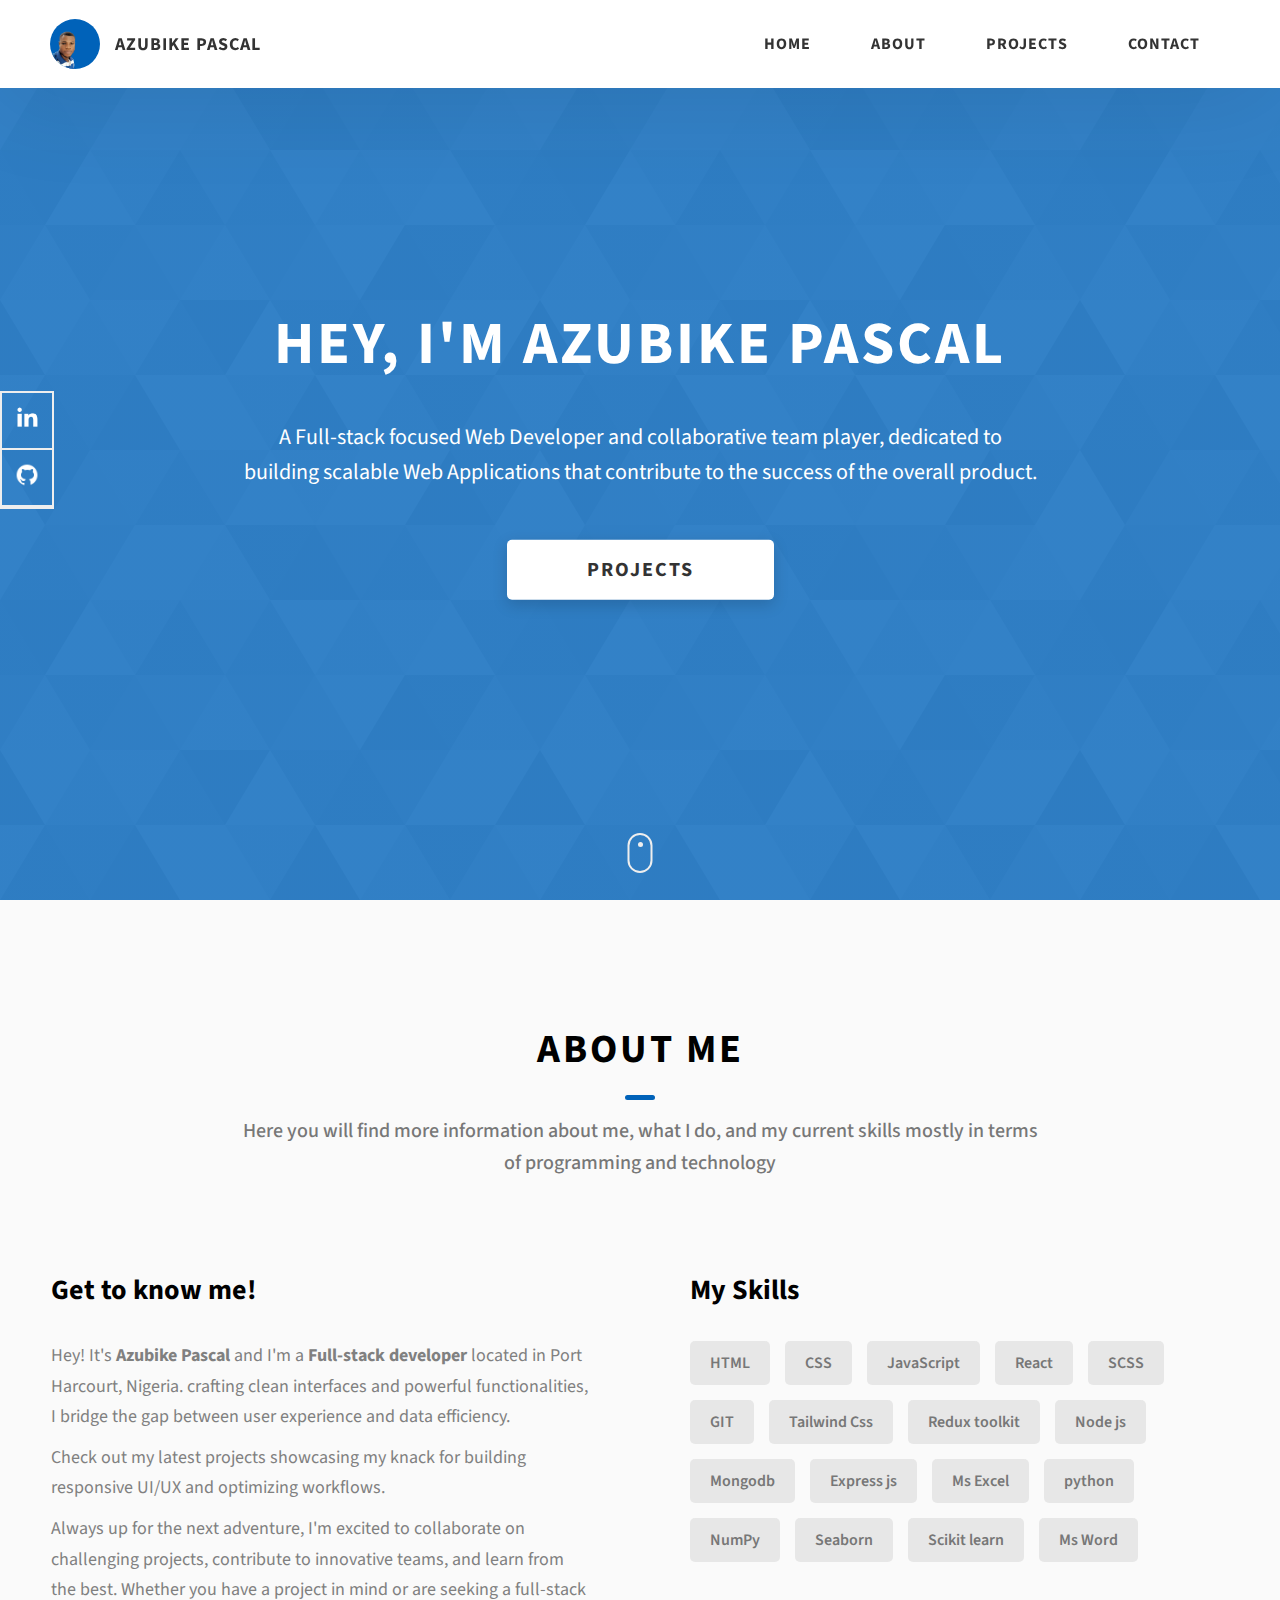
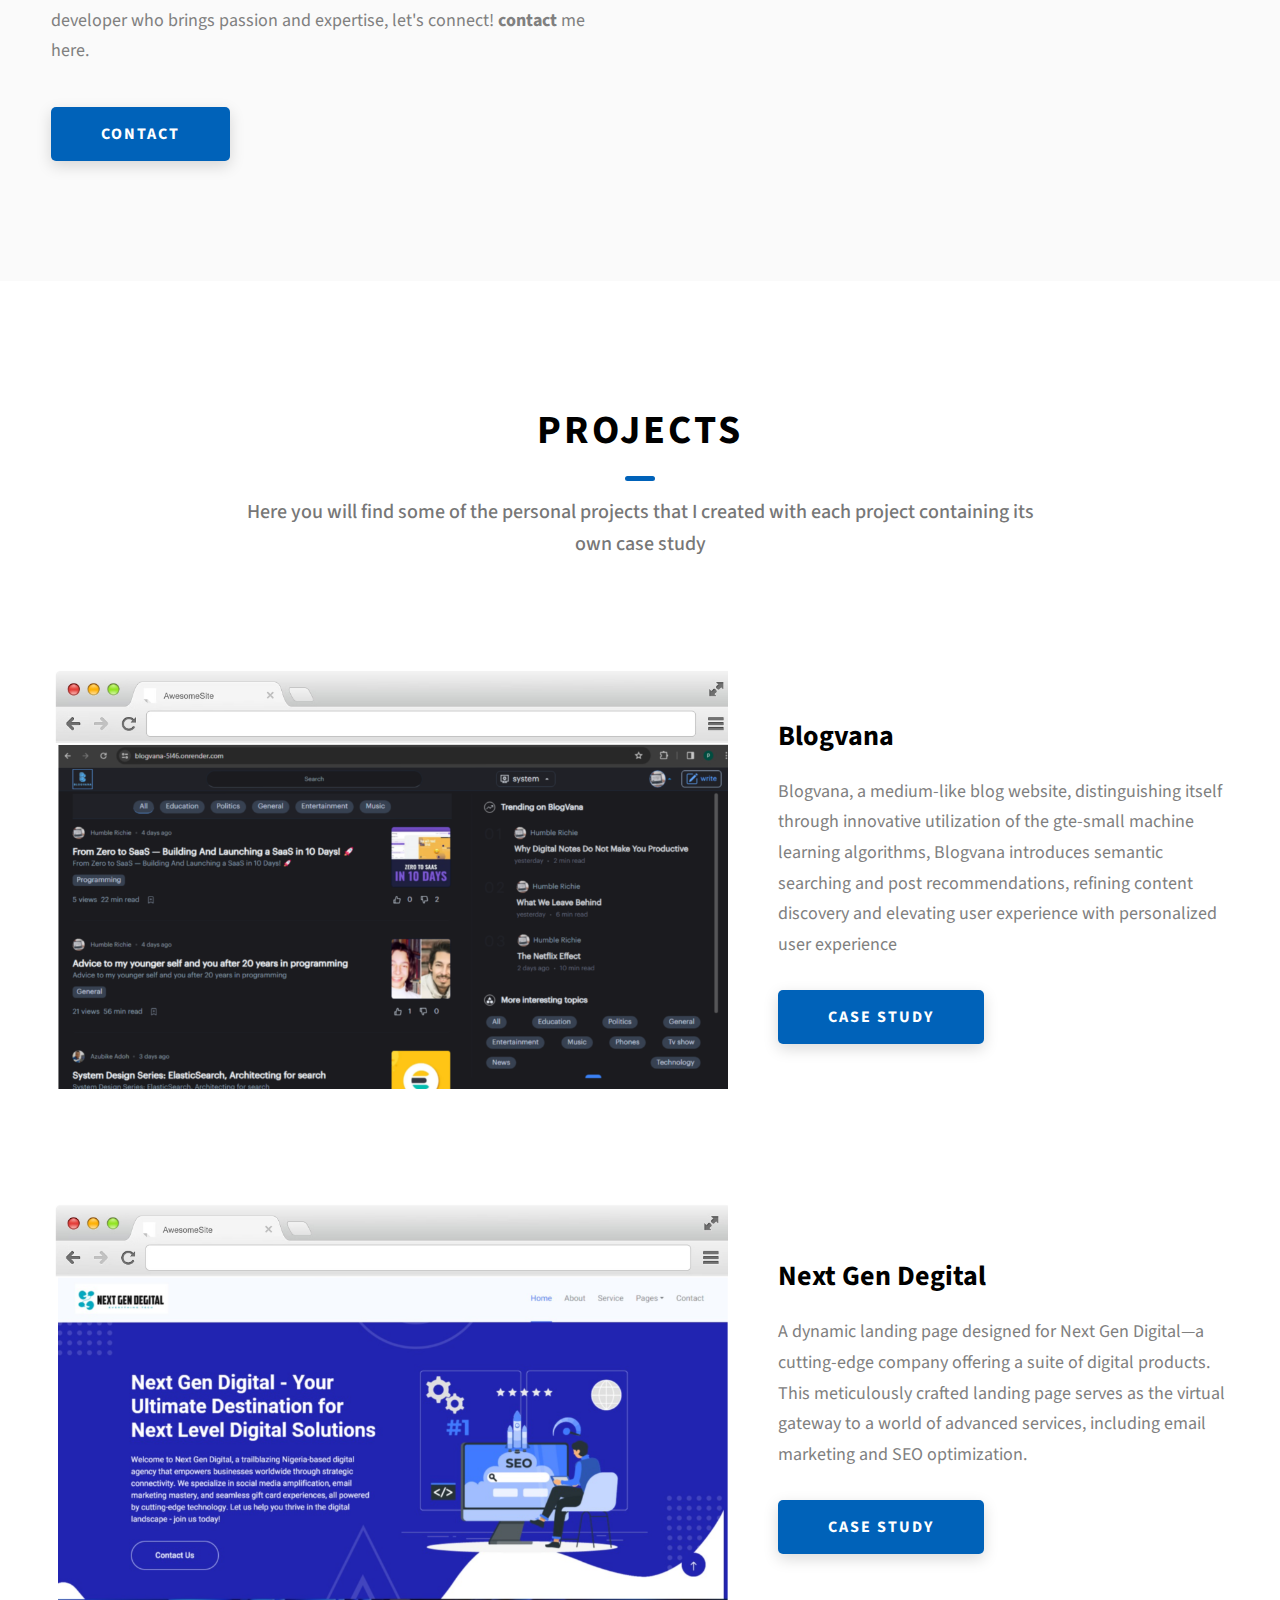
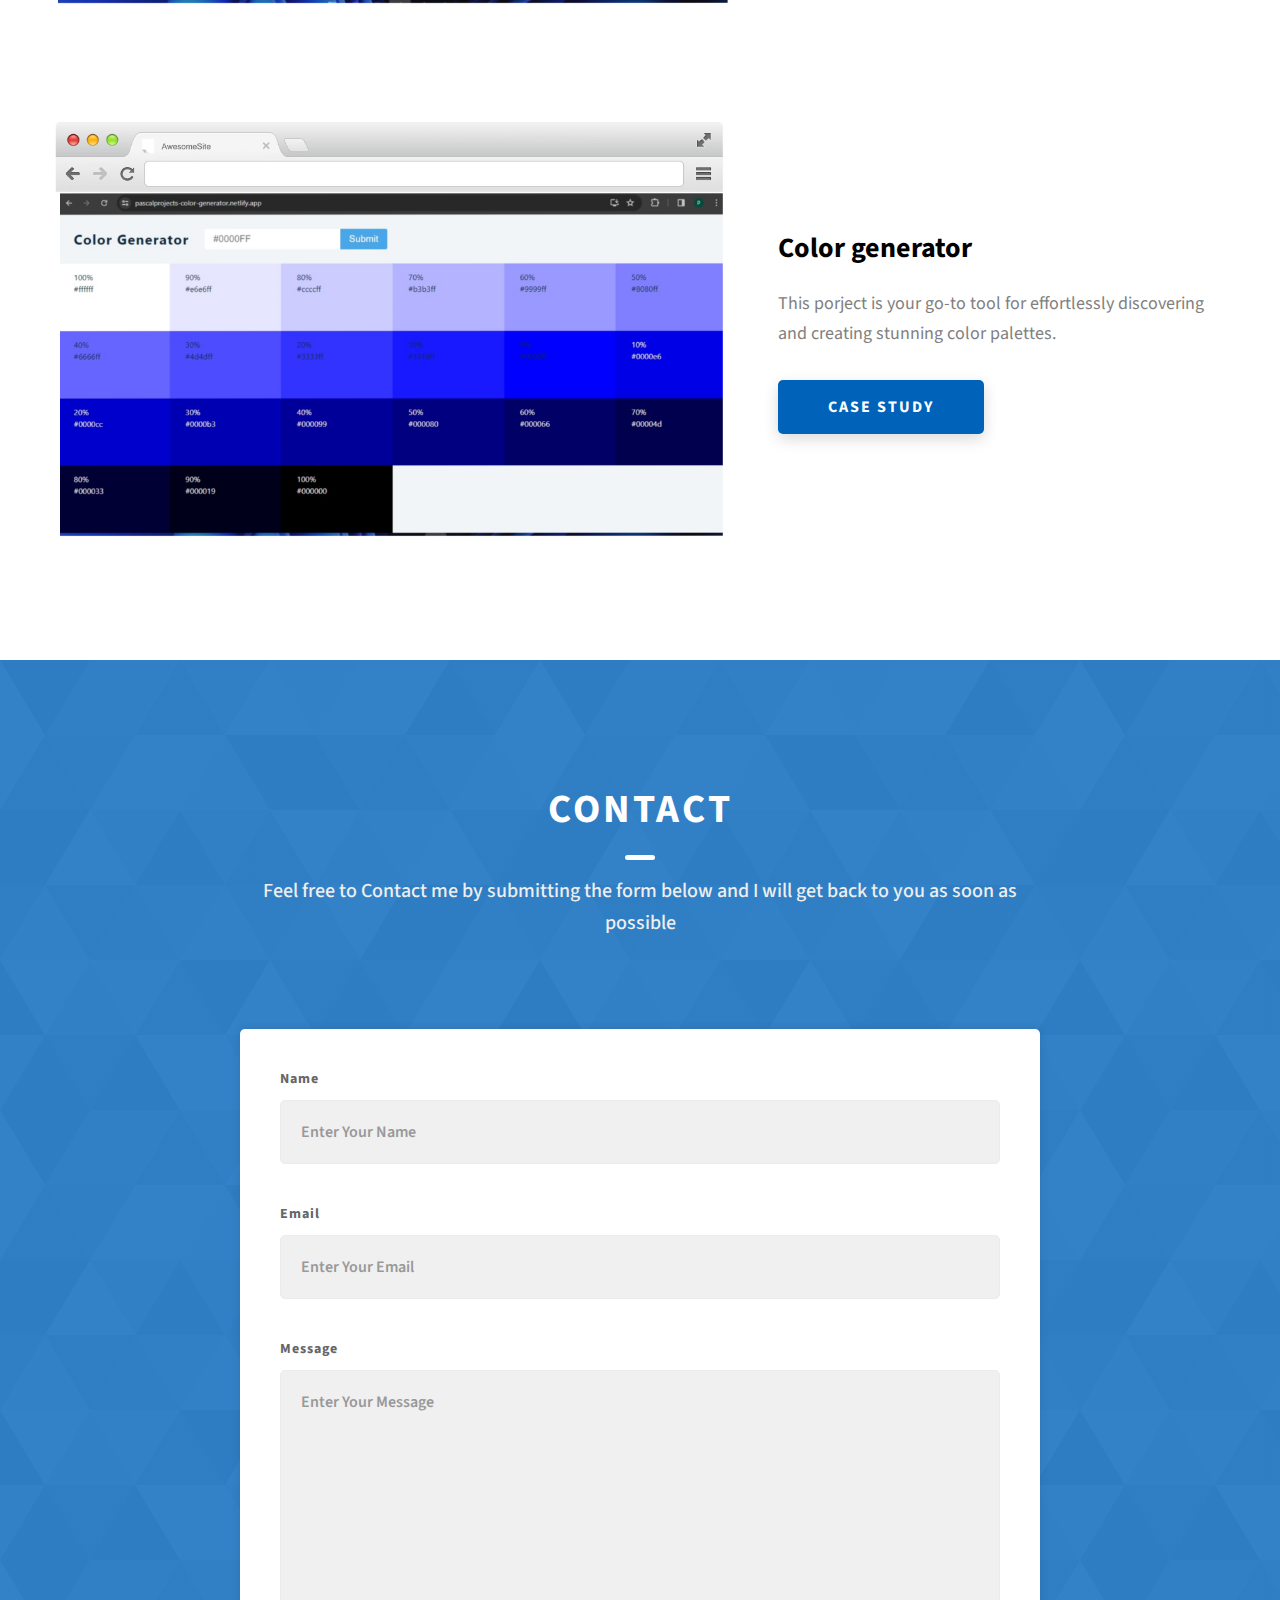
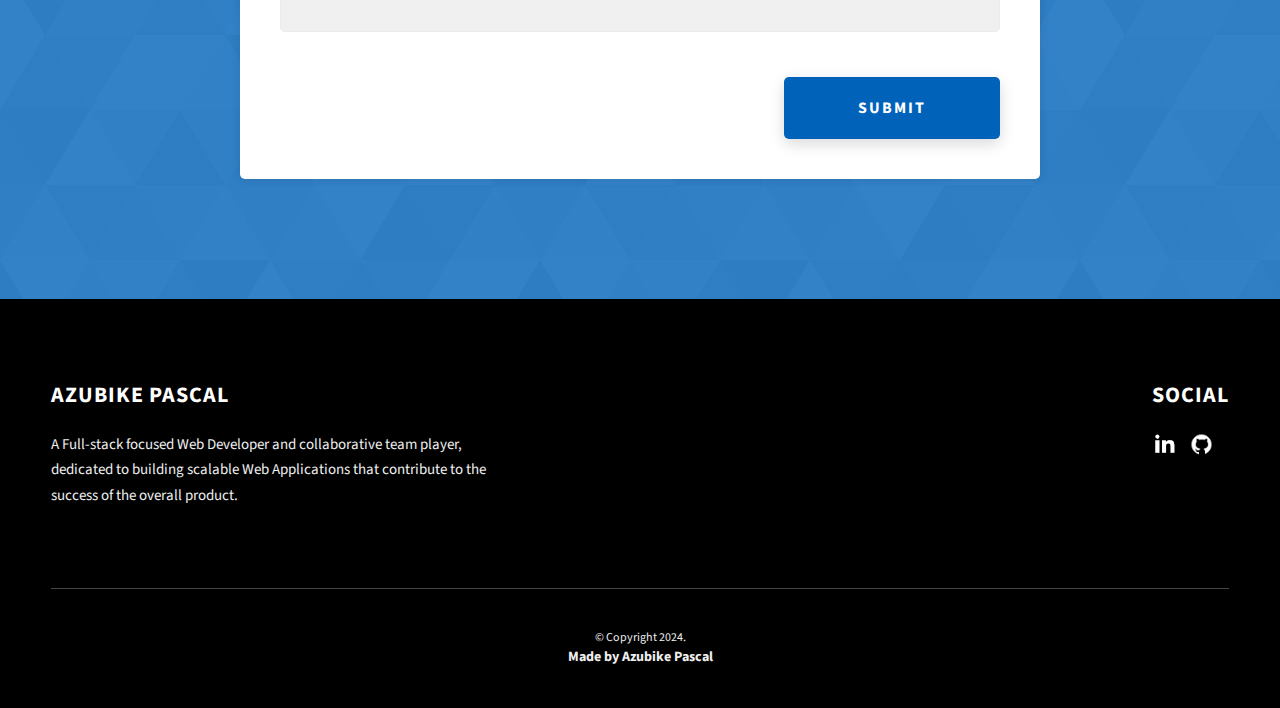
==== index.html @ 200cd05d "made changes to ui element" ====
<!DOCTYPE html>
<html lang="en">
	<head>
		<meta charset="UTF-8" />
		<meta
			name="viewport"
			content="width=device-width, initial-scale=1.0"
		/>
		<meta http-equiv="X-UA-Compatible" content="ie=edge" />
		<title>Dopefolio</title>
		<meta
			name="description"
			content=" Adoh Azubike Pascal portfolio website"
		/>

		<link rel="stylesheet" href="css/style.css" />

		<link rel="preconnect" href="https://fonts.googleapis.com" />
		<link rel="preconnect" href="https://fonts.gstatic.com" crossorigin />
		<link
			href="https://fonts.googleapis.com/css2?family=Source+Sans+Pro:wght@400;600;700;900&display=swap"
			rel="stylesheet"
		/>
	</head>
	<body>
		<header class="header">
			<div class="header__content">
				<div class="header__logo-container">
					<div class="header__logo-img-cont">
						<img
							src="./assets/png/Screenshot_20230904-135929-removebg-preview.png"
							alt="Ram Maheshwari Logo Image"
							class="header__logo-img"
						/>
					</div>
					<span class="header__logo-sub">Azubike Pascal</span>
				</div>
				<div class="header__main">
					<ul class="header__links">
						<li class="header__link-wrapper">
							<a href="./index.html" class="header__link"> Home </a>
						</li>
						<li class="header__link-wrapper">
							<a href="./index.html#about" class="header__link">About </a>
						</li>
						<li class="header__link-wrapper">
							<a href="./index.html#projects" class="header__link">
								Projects
							</a>
						</li>
						<li class="header__link-wrapper">
							<a href="./index.html#contact" class="header__link">
								Contact
							</a>
						</li>
					</ul>
					<div class="header__main-ham-menu-cont">
						<img
							src="./assets/svg/ham-menu.svg"
							alt="hamburger menu"
							class="header__main-ham-menu"
						/>
						<img
							src="./assets/svg/ham-menu-close.svg"
							alt="hamburger menu close"
							class="header__main-ham-menu-close d-none"
						/>
					</div>
				</div>
			</div>
			<div class="header__sm-menu">
				<div class="header__sm-menu-content">
					<ul class="header__sm-menu-links">
						<li class="header__sm-menu-link">
							<a href="./index.html"> Home </a>
						</li>

						<li class="header__sm-menu-link">
							<a href="./index.html#about"> About </a>
						</li>

						<li class="header__sm-menu-link">
							<a href="./index.html#projects"> Projects </a>
						</li>

						<li class="header__sm-menu-link">
							<a href="./index.html#contact"> Contact </a>
						</li>
					</ul>
				</div>
			</div>
		</header>
		<section class="home-hero">
			<div class="home-hero__content">
				<h1 class="heading-primary">Hey, i'm Azubike Pascal</h1>
				<div class="home-hero__info">
					<p class="text-primary">
						A Full-stack focused Web Developer and collaborative team
						player, dedicated to building scalable Web Applications that
						contribute to the success of the overall product.
					</p>
				</div>
				<div class="home-hero__cta">
					<a href="./index.html#projects" class="btn btn--bg">Projects</a>
				</div>
			</div>
			<div class="home-hero__socials">
				<div class="home-hero__social">
					<a
						href="https://linkedin.com/in/azubike-adoh-a17b81252"
						class="home-hero__social-icon-link"
					>
						<img
							src="./assets/png/linkedin-ico.png"
							alt="icon"
							class="home-hero__social-icon"
						/>
					</a>
				</div>
				<div class="home-hero__social">
					<a
						href="https://github.com/pascal-tech1"
						class="home-hero__social-icon-link"
					>
						<img
							src="./assets/png/github-ico.png"
							alt="icon"
							class="home-hero__social-icon"
						/>
					</a>
				</div>
			</div>
			<div class="home-hero__mouse-scroll-cont">
				<div class="mouse"></div>
			</div>
		</section>
		<section id="about" class="about sec-pad">
			<div class="main-container">
				<h2 class="heading heading-sec heading-sec__mb-med">
					<span class="heading-sec__main">About Me</span>
					<span class="heading-sec__sub">
						Here you will find more information about me, what I do, and my
						current skills mostly in terms of programming and technology
					</span>
				</h2>
				<div class="about__content">
					<div class="about__content-main">
						<h3 class="about__content-title">Get to know me!</h3>
						<div class="about__content-details">
							<p class="about__content-details-para">
								Hey! It's
								<strong>Azubike Pascal</strong>
								and I'm a <strong> Full-stack developer </strong> located
								in Port Harcourt, Nigeria. crafting clean interfaces and
								powerful functionalities, I bridge the gap between user
								experience and data efficiency.
							</p>
							<p class="about__content-details-para">
								Check out my latest projects showcasing my knack for
								building responsive UI/UX and optimizing workflows.
							</p>
							<p class="about__content-details-para">
								Always up for the next adventure, I'm excited to
								collaborate on challenging projects, contribute to
								innovative teams, and learn from the best. Whether you have
								a project in mind or are seeking a full-stack developer who
								brings passion and expertise, let's connect!
								<strong>contact</strong> me here.
							</p>
						</div>
						<a
							href="./index.html#contact"
							class="btn btn--med btn--theme dynamicBgClr"
							>Contact</a
						>
					</div>
					<div class="about__content-skills">
						<h3 class="about__content-title">My Skills</h3>
						<div class="skills">
							<div class="skills__skill">HTML</div>
							<div class="skills__skill">CSS</div>
							<div class="skills__skill">JavaScript</div>
							<div class="skills__skill">React</div>
							<div class="skills__skill">SCSS</div>
							<div class="skills__skill">GIT</div>
							<div class="skills__skill">Tailwind Css</div>
							<div class="skills__skill">Redux toolkit</div>
							<div class="skills__skill">Node js</div>
							<div class="skills__skill">Mongodb</div>
							<div class="skills__skill">Express js</div>
							<div class="skills__skill">Ms Excel</div>
							<div class="skills__skill">python</div>
							<div class="skills__skill">NumPy</div>
							<div class="skills__skill">Seaborn</div>
							<div class="skills__skill">Scikit learn</div>
							<div class="skills__skill">Ms Word</div>
						</div>
					</div>
				</div>
			</div>
		</section>
		<section id="projects" class="projects sec-pad">
			<div class="main-container">
				<h2 class="heading heading-sec heading-sec__mb-bg">
					<span class="heading-sec__main">Projects</span>
					<span class="heading-sec__sub">
						Here you will find some of the personal projects that I created
						with each project containing its own case study
					</span>
				</h2>

				<div class="projects__content">
					<div class="projects__row">
						<div class="projects__row-img-cont">
							<img
								src="./assets/png/modern-browser-mockup (2).png"
								alt="Software Screenshot"
								class="projects__row-img"
								
							/>
						</div>
						<div class="projects__row-content">
							<h3 class="projects__row-content-title">Blogvana</h3>
							<p class="projects__row-content-desc">
								Blogvana, a medium-like blog website, distinguishing itself
								through innovative utilization of the gte-small machine
								learning algorithms, Blogvana introduces semantic searching
								and post recommendations, refining content discovery and
								elevating user experience with personalized user experience
							</p>
							<a
								href="./project-1.html"
								class="btn btn--med btn--theme dynamicBgClr"
								target="_blank"
								>Case Study</a
							>
						</div>
					</div>
					<div class="projects__row">
						<div class="projects__row-img-cont">
							<img
								src="./assets/png/modern-browser-mockup (1).png"
								alt="Software Screenshot"
								class="projects__row-img"
								
							/>
						</div>
						<div class="projects__row-content">
							<h3 class="projects__row-content-title">Next Gen Degital</h3>
							<p class="projects__row-content-desc">
								A dynamic landing page designed for Next Gen Digital—a
								cutting-edge company offering a suite of digital products.
								This meticulously crafted landing page serves as the
								virtual gateway to a world of advanced services, including
								email marketing and SEO optimization.
							</p>
							<a
								href="./project-2.html"
								class="btn btn--med btn--theme dynamicBgClr"
								target="_blank"
								>Case Study</a
							>
						</div>
					</div>
					<div class="projects__row">
						<div class="projects__row-img-cont">
							<img
								src="./assets/png/modern-browser-mockup (3).png"
								alt="Software Screenshot"
								class="projects__row-img"
								
							/>
						</div>
						<div class="projects__row-content">
							<h3 class="projects__row-content-title">Color generator</h3>
							<p class="projects__row-content-desc">
								This porject is your go-to tool for effortlessly
								discovering and creating stunning color palettes.
							</p>
							<a
								href="./project-3.html"
								class="btn btn--med btn--theme dynamicBgClr"
								target="_blank"
								>Case Study</a
							>
						</div>
					</div>
				</div>
			</div>
		</section>
		<section id="contact" class="contact sec-pad dynamicBg">
			<div class="main-container">
				<h2 class="heading heading-sec heading-sec__mb-med">
					<span class="heading-sec__main heading-sec__main--lt"
						>Contact</span
					>
					<span class="heading-sec__sub heading-sec__sub--lt">
						Feel free to Contact me by submitting the form below and I will
						get back to you as soon as possible
					</span>
				</h2>
				<div class="contact__form-container">
					<form onsubmit="handleSubmit(event)" class="contact__form">
						<div class="contact__form-field">
							<label class="contact__form-label" for="name">Name</label>
							<input
								required
								placeholder="Enter Your Name"
								type="text"
								class="contact__form-input"
								name="name"
								id="name"
							/>
						</div>
						<div class="contact__form-field">
							<label class="contact__form-label" for="email">Email</label>
							<input
								required
								placeholder="Enter Your Email"
								type="email"
								class="contact__form-input"
								name="email"
								id="email"
							/>
						</div>
						<div class="contact__form-field">
							<label class="contact__form-label" for="message"
								>Message</label
							>
							<textarea
								required
								cols="30"
								rows="10"
								class="contact__form-input"
								placeholder="Enter Your Message"
								name="message"
								id="message"
							></textarea>
						</div>
						<button type="submit" class="btn btn--theme contact__btn">
							Submit
						</button>
					</form>
				</div>
			</div>
		</section>
		<footer class="main-footer">
			<div class="main-container">
				<div class="main-footer__upper">
					<div class="main-footer__row main-footer__row-1">
						<h2 class="heading heading-sm main-footer__heading-sm">
							<span>Social</span>
						</h2>
						<div class="main-footer__social-cont">
							<a
								target="_blank"
								rel="noreferrer"
								href="https://linkedin.com/in/azubike-adoh-a17b81252"
							>
								<img
									class="main-footer__icon"
									src="./assets/png/linkedin-ico.png"
									alt="icon"
								/>
							</a>
							<a
								target="_blank"
								rel="noreferrer"
								href="https://github.com/pascal-tech1"
							>
								<img
									class="main-footer__icon"
									src="./assets/png/github-ico.png"
									alt="icon"
								/>
							</a>
						</div>
					</div>
					<div class="main-footer__row main-footer__row-2">
						<h4 class="heading heading-sm text-lt">Azubike Pascal</h4>
						<p class="main-footer__short-desc">
							A Full-stack focused Web Developer and collaborative team
							player, dedicated to building scalable Web Applications that
							contribute to the success of the overall product.
						</p>
					</div>
				</div>

				<!-- If you give me some credit or shoutout here by linking to my website, then it will be a big thing for me and will help me a lot :) -->
				<div class="main-footer__lower">
					&copy; Copyright 2024.
					<h3>Made by Azubike Pascal</h3>
				</div>
			</div>
		</footer>

		<script src="./index.js"></script>
	</body>
</html>
---- css/style.css ----
/*
0 - 600px:      Phone
600 - 900px:    Tablet portrait
900 - 1200px:   Tablet landscape
[1200 - 1800] is where our normal styles apply
1800px + :      Big desktop
$breakpoint arguement choices:
- phone
- tab-port
- tab-land
- big-desktop

Inside media queries 1em is always 16px i.e 1em = 16px at every screen size only inside media queries
*/
*,
*::after,
*::before {
	margin: 0;
	padding: 0;
	box-sizing: inherit;
	font-family: inherit;
}

html {
	font-size: 62.5%;
	scroll-behavior: smooth;
}
@media only screen and (max-width: 75em) {
	html {
		font-size: 59%;
	}
}
@media only screen and (max-width: 56.25em) {
	html {
		font-size: 56%;
	}
}
@media only screen and (min-width: 112.5em) {
	html {
		font-size: 65%;
	}
}

body {
	box-sizing: border-box;
	position: relative;
	line-height: 1.5;
	font-family: sans-serif;
	overflow-x: hidden;
	overflow-y: scroll;
	font-family: "Source Sans Pro", sans-serif;
}

a {
	text-decoration: none;
	color: inherit;
}

li {
	list-style: none;
}

input:focus,
button:focus,
a:focus,
textarea:focus {
	outline: none;
}

button {
	border: none;
	cursor: pointer;
}

textarea {
	resize: none;
}

.message {
	width: 100%;
	font-size: 14px;

}
.message_success{
	color: rgb(67, 67, 213);
}
.message_failed{
	color: rgb(216, 112, 112);
}
.heading-primary {
	font-size: 6rem;
	text-transform: uppercase;
	letter-spacing: 3px;
	text-align: center;
}
@media only screen and (max-width: 37.5em) {
	.heading-primary {
		font-size: 4.5rem;
	}
}

.heading-sec__mb-bg {
	margin-bottom: 11rem;
}
@media only screen and (max-width: 56.25em) {
	.heading-sec__mb-bg {
		margin-bottom: 8rem;
	}
}

.heading-sec__mb-med {
	margin-bottom: 9rem;
}
@media only screen and (max-width: 56.25em) {
	.heading-sec__mb-med {
		margin-bottom: 8rem;
	}
}

.heading-sec__main {
	display: block;
	font-size: 4rem;
	text-transform: uppercase;
	letter-spacing: 1px;
	letter-spacing: 3px;
	text-align: center;
	margin-bottom: 3.5rem;
	position: relative;
}
.heading-sec__main--lt {
	color: #fff;
}
.heading-sec__main--lt::after {
	content: "";
	background: #fff !important;
}
.heading-sec__main::after {
	content: "";
	position: absolute;
	top: calc(100% + 1.5rem);
	height: 5px;
	width: 3rem;
	background: #0062b9;
	left: 50%;
	transform: translateX(-50%);
	border-radius: 5px;
}
@media only screen and (max-width: 37.5em) {
	.heading-sec__main::after {
		top: calc(100% + 1.2rem);
	}
}

.heading-sec__sub {
	display: block;
	text-align: center;
	color: #777;
	font-size: 2rem;
	font-weight: 500;
	max-width: 80rem;
	margin: auto;
	line-height: 1.6;
}
@media only screen and (max-width: 37.5em) {
	.heading-sec__sub {
		font-size: 1.8rem;
	}
}
.heading-sec__sub--lt {
	color: #eee;
}

.heading-sm {
	font-size: 2.2rem;
	text-transform: uppercase;
	letter-spacing: 1px;
}

.main-container {
	max-width: 120rem;
	margin: auto;
	width: 92%;
}

.btn {
	background: #fff;
	color: #333;
	text-transform: uppercase;
	letter-spacing: 2px;
	display: inline-block;
	font-weight: 700;
	border-radius: 5px;
	box-shadow: 0 5px 15px 0 rgba(0, 0, 0, 0.15);
	transition: transform 0.3s;
}
.btn:hover {
	transform: translateY(-3px);
}
.btn--bg {
	padding: 1.5rem 8rem;
	font-size: 2rem;
}
.btn--med {
	padding: 1.5rem 5rem;
	font-size: 1.6rem;
}
.btn--theme {
	background: #0062b9;
	color: #fff;
}
.btn--theme-inv {
	color: #0062b9;
	background: #fff;
	border: 2px solid #0062b9;
	box-shadow: none;
	padding: calc(1.5rem - 2px) calc(5rem - 2px);
}

.sec-pad {
	padding: 12rem 0;
}
@media only screen and (max-width: 56.25em) {
	.sec-pad {
		padding: 8rem 0;
	}
}

.text-primary {
	color: #fff;
	font-size: 2.2rem;
	text-align: center;
	width: 100%;
	line-height: 1.6;
}
@media only screen and (max-width: 37.5em) {
	.text-primary {
		font-size: 2rem;
	}
}

.d-none {
	display: none;
}

.home-hero {
	color: #fff;
	background: linear-gradient(
			to right,
			rgba(0, 98, 185, 0.8),
			rgba(0, 98, 185, 0.8)
		),
		url(../../assets/svg/common-bg.svg);
	background-position: center;
	height: 100vh;
	min-height: 80rem;
	max-height: 120rem;
	position: relative;
}
@media only screen and (max-width: 37.5em) {
	.home-hero {
		height: unset;
		min-height: unset;
	}
}
.home-hero__socials {
	position: absolute;
	top: 50%;
	border: 2px solid #eee;
	border-left: 2px solid #eee;
	transform: translateY(-50%);
}
@media only screen and (max-width: 56.25em) {
	.home-hero__socials {
		display: none;
	}
}
.home-hero__mouse-scroll-cont {
	position: absolute;
	bottom: 3%;
	left: 50%;
	transform: translateX(-50%);
}
@media only screen and (max-width: 37.5em) {
	.home-hero__mouse-scroll-cont {
		display: none;
	}
}
.home-hero__social {
	width: 5rem;
}
.home-hero__social-icon-link {
	width: 100%;
	display: block;
	padding: 1.2rem;
	border-bottom: 2px solid #eee;
	transition: background 0.3s;
}
.home-hero__social-icon-link:hover {
	background: rgba(255, 255, 255, 0.1);
}
.home-hero__social-icon-link--bd-none {
	border-bottom: 0;
}
.home-hero__social-icon {
	width: 100%;
}
.home-hero__content {
	position: absolute;
	top: 50%;
	left: 50%;
	transform: translate(-50%, -50%);
	max-width: 90rem;
	width: 92%;
}
@media only screen and (max-width: 37.5em) {
	.home-hero__content {
		padding: 19rem 0 13rem 0;
		margin: auto;
		position: static;
		transform: translate(0, 0);
	}
}
.home-hero__info {
	margin: 3rem auto 0 auto;
	max-width: 80rem;
}
.home-hero__cta {
	margin-top: 5rem;
	text-align: center;
}

.about {
	background: #fafafa;
}
.about__content {
	display: grid;
	grid-template-columns: 1fr 1fr;
	grid-gap: 10rem;
}
@media only screen and (max-width: 56.25em) {
	.about__content {
		grid-template-columns: 1fr;
		grid-gap: 8rem;
	}
}
.about__content-title {
	font-weight: 700;
	font-size: 2.8rem;
	margin-bottom: 3rem;
}
@media only screen and (max-width: 37.5em) {
	.about__content-title {
		font-size: 2.4rem;
	}
}
.about__content-details-para {
	font-size: 1.8rem;
	color: grey;
	max-width: 60rem;
	line-height: 1.7;
	margin-bottom: 1rem;
}
.about__content-details-para--hl {
	font-weight: 700;
	margin: 0 3px;
}
.about__content-details-para:last-child {
	margin-bottom: 4rem;
}

.projects__row {
	display: grid;
	grid-template-columns: 1.5fr 1fr;
	grid-gap: 5rem;
	margin-bottom: 11rem;
}
@media only screen and (max-width: 56.25em) {
	.projects__row {
		grid-template-columns: 1fr;
		grid-gap: 2rem;
		margin-bottom: 8rem;
	}
}
@media only screen and (max-width: 56.25em) {
	.projects__row {
		text-align: center;
	}
}
.projects__row:last-child {
	margin-bottom: 0;
}
.projects__row-img-cont {
	overflow: hidden;
}
.projects__row-img {
	width: 100%;
	display: block;
	object-fit: cover;
}
.projects__row-content {
	padding: 2rem 0;
	display: flex;
	justify-content: center;
	flex-direction: column;
	align-items: flex-start;
}
@media only screen and (max-width: 56.25em) {
	.projects__row-content {
		align-items: center;
	}
}
.projects__row-content-title {
	font-weight: 700;
	font-size: 2.8rem;
	margin-bottom: 2rem;
}
@media only screen and (max-width: 37.5em) {
	.projects__row-content-title {
		font-size: 2.4rem;
	}
}
.projects__row-content-desc {
	font-size: 1.8rem;
	color: grey;
	max-width: 60rem;
	line-height: 1.7;
	margin-bottom: 3rem;
}
@media only screen and (max-width: 37.5em) {
	.projects__row-content-desc {
		font-size: 1.7rem;
	}
}

.contact {
	background: linear-gradient(
			to right,
			rgba(0, 98, 185, 0.8),
			rgba(0, 98, 185, 0.8)
		),
		url(../../assets/svg/common-bg.svg);
	background-size: cover;
	background-position: center;
}
.contact__form-container {
	box-shadow: 0 0 10px rgba(0, 0, 0, 0.1);
	background: white;
	padding: 4rem;
	margin-top: 6rem;
	max-width: 80rem;
	text-align: right;
	width: 95%;
	border-radius: 5px;
	margin: 5rem auto 0 auto;
}
@media only screen and (max-width: 37.5em) {
	.contact__form-container {
		padding: 3rem;
	}
}
.contact__form-field {
	margin-bottom: 4rem;
}
@media only screen and (max-width: 37.5em) {
	.contact__form-field {
		margin-bottom: 3rem;
	}
}
.contact__form-label {
	color: #666;
	font-size: 1.4rem;
	letter-spacing: 1px;
	font-weight: 700;
	margin-bottom: 1rem;
	display: block;
	text-align: left;
}
.contact__form-input {
	color: #333;
	padding: 2rem;
	width: 100%;
	border: 1px solid #ebebeb;
	font-size: 1.6rem;
	letter-spacing: 0px;
	background: #f0f0f0;
	border-radius: 5px;
	font-weight: 600;
	/* Code for Modern Browsers */
	/* Code for WebKit, Blink, Edge */
	/* Code for Internet Explorer 10-11 */
	/* Code for Microsoft Edge */
	/* Code for Mozilla Firefox 4 to 18 */
	/* Code for Mozilla Firefox 19+ */
}
.contact__form-input::placeholder {
	color: #999;
	font-weight: 600;
	font-size: 1.6rem;
}
.contact__form-input::-webkit-input-placeholder {
	color: #999;
	font-weight: 600;
	font-size: 1.6rem;
}
.contact__form-input:-ms-input-placeholder {
	color: #999;
	font-weight: 600;
	font-size: 1.6rem;
}
.contact__form-input::-ms-input-placeholder {
	color: #999;
	font-weight: 600;
	font-size: 1.6rem;
}
.contact__form-input:-moz-placeholder {
	opacity: 1;
	color: #999;
	font-weight: 600;
	font-size: 1.6rem;
}
.contact__form-input::-moz-placeholder {
	opacity: 1;
	color: #999;
	font-weight: 600;
	font-size: 1.6rem;
}
.contact__btn {
	width: 30%;
	padding: 2rem 4rem;
	font-size: 1.6rem;
}
@media only screen and (max-width: 37.5em) {
	.contact__btn {
		width: 100%;
	}
}

.project-cs-hero {
	color: #fff;
	background: linear-gradient(
			to right,
			rgba(0, 98, 185, 0.8),
			rgba(0, 98, 185, 0.8)
		),
		url(../../assets/svg/common-bg.svg);
	background-size: cover;
	background-position: center;
	position: relative;
}
@media only screen and (max-width: 37.5em) {
	.project-cs-hero {
		height: unset;
		min-height: unset;
	}
}
.project-cs-hero__content {
	padding: 25rem 0 17rem 0;
	max-width: 90rem;
	width: 92%;
	margin: auto;
}
@media only screen and (max-width: 37.5em) {
	.project-cs-hero__content {
		padding: 19rem 0 13rem 0;
		margin: auto;
		position: static;
		transform: translate(0, 0);
	}
}
.project-cs-hero__info {
	margin: 3rem auto 0 auto;
	max-width: 80rem;
}
.project-cs-hero__cta {
	margin-top: 5rem;
	text-align: center;
}

.project-details__content {
	padding: 8rem 0;
	max-width: 90rem;
	margin: auto;
}
.project-details__content-title {
	font-weight: 700;
	font-size: 2.8rem;
	margin-bottom: 3rem;
}
@media only screen and (max-width: 37.5em) {
	.project-details__content-title {
		font-size: 2.4rem;
	}
}

.project-details__showcase-img-cont {
	width: 100%;
	margin-bottom: 6rem;
}

.project-details__showcase-img {
	width: 100%;
}

.project-details__content-main {
	width: 100%;
	max-width: 70rem;
	margin: auto;
}

.project-details__desc {
	margin: 0 0 7rem 0;
}
.project-details__desc-para {
	font-size: 1.8rem;
	line-height: 1.7;
	color: grey;
	margin-bottom: 2rem;
}

.project-details__tools-used {
	margin: 0 0 7rem 0;
}
.project-details__tools-used-list {
	display: flex;
	flex-wrap: wrap;
}
.project-details__tools-used-item {
	padding: 1rem 2rem;
	margin-bottom: 1.5rem;
	margin-right: 1.5rem;
	font-size: 1.6rem;
	background: rgba(153, 153, 153, 0.2);
	border-radius: 5px;
	font-weight: 600;
	color: #777;
}

.project-details__links {
	margin: 0 0;
}
.project-details__links-btn {
	margin-right: 2rem;
}
@media only screen and (max-width: 37.5em) {
	.project-details__links-btn {
		margin-right: 0;
		width: 70%;
		margin-bottom: 2rem;
		text-align: center;
	}
}
.project-details__links-btn:last-child {
	margin: 0;
}
@media only screen and (max-width: 37.5em) {
	.project-details__links-btn:last-child {
		margin: 0;
	}
}

.header {
	position: fixed;
	width: 100%;
	z-index: 1000;
	background: #000;
	background: #fff;
	box-shadow: 0 10px 100px rgba(0, 0, 0, 0.1);
}
.header__content {
	display: flex;
	align-items: center;
	justify-content: space-between;
	padding: 1rem 5rem;
}
@media only screen and (max-width: 56.25em) {
	.header__content {
		padding: 0 2rem;
	}
}
.header__logo-container {
	display: flex;
	align-items: center;
	cursor: pointer;
	color: #333;
	transition: color 0.3s;
}
.header__logo-container:hover {
	color: #0062b9;
}
.header__logo-img-cont {
	width: 5rem;
	height: 5rem;
	border-radius: 50px;
	overflow: hidden;
	margin-right: 1.5rem;
	background: #0062b9;
}
@media only screen and (max-width: 56.25em) {
	.header__logo-img-cont {
		width: 4.5rem;
		height: 4.5rem;
		margin-right: 1.2rem;
	}
}
.header__logo-img {
	width: 100%;
	height: 100%;
	object-fit: cover;
	object-position: center;
	display: block;
}
.header__logo-sub {
	font-size: 1.8rem;
	text-transform: uppercase;
	font-weight: 700;
	letter-spacing: 1px;
}
.header__links {
	display: flex;
}
@media only screen and (max-width: 37.5em) {
	.header__links {
		display: none;
	}
}
.header__link {
	padding: 2.2rem 3rem;
	display: inline-block;
	font-size: 1.6rem;
	color: #333;
	text-transform: uppercase;
	letter-spacing: 1px;
	font-weight: 700;
	transition: color 0.3s;
}
.header__link:hover {
	color: #0062b9;
}
@media only screen and (max-width: 56.25em) {
	.header__link {
		padding: 3rem 1.8rem;
		font-size: 1.5rem;
	}
}
.header__main-ham-menu-cont {
	display: none;
	width: 3rem;
	padding: 2.2rem 0;
}
@media only screen and (max-width: 37.5em) {
	.header__main-ham-menu-cont {
		display: block;
	}
}
.header__main-ham-menu {
	width: 100%;
}
.header__main-ham-menu-close {
	width: 100%;
}
.header__sm-menu {
	background: #fff;
	position: absolute;
	width: 100%;
	top: 100%;
	visibility: hidden;
	opacity: 0;
	transition: all 0.3s;
	box-shadow: 0px 5px 5px 0px rgba(0, 0, 0, 0.1);
	-webkit-box-shadow: 0px 5px 5px 0px rgba(0, 0, 0, 0.1);
	-moz-box-shadow: 0px 5px 5px 0px rgba(0, 0, 0, 0.1);
}
.header__sm-menu--active {
	visibility: hidden;
	opacity: 0;
}
@media only screen and (max-width: 37.5em) {
	.header__sm-menu--active {
		visibility: visible;
		opacity: 1;
	}
}
.header__sm-menu-link a {
	display: block;
	text-decoration: none;
	padding: 2.5rem 3rem;
	font-size: 1.6rem;
	color: #333;
	text-align: right;
	border-bottom: 1px solid #eee;
	font-weight: 700;
	text-transform: uppercase;
	letter-spacing: 2px;
	transition: color 0.3s;
}
.header__sm-menu-link a:hover {
	color: #0062b9;
}
.header__sm-menu-link:first-child a {
	border-top: 1px solid #eee;
}
.header__sm-menu-link-last {
	border-bottom: 0;
}

.main-footer {
	background: #000;
	color: #fff;
}
.main-footer__upper {
	display: flex;
	justify-content: space-between;
	padding: 8rem 0;
}
@media only screen and (max-width: 56.25em) {
	.main-footer__upper {
		padding: 6rem 0;
	}
}
@media only screen and (max-width: 37.5em) {
	.main-footer__upper {
		display: block;
	}
}
.main-footer__row-1 {
	order: 2;
}
@media only screen and (max-width: 56.25em) {
	.main-footer__row-1 {
		margin-bottom: 5rem;
	}
}
.main-footer__row-2 {
	width: 40%;
	order: 1;
	max-width: 50rem;
}
@media only screen and (max-width: 56.25em) {
	.main-footer__row-2 {
		width: 100%;
	}
}
.main-footer__short-desc {
	margin-top: 2rem;
	color: #eee;
	font-size: 1.5rem;
	line-height: 1.7;
}
.main-footer__social-cont {
	margin-top: 2rem;
}
.main-footer__icon {
	margin-right: 1rem;
	width: 2.5rem;
}
.main-footer__icon--mr-none {
	margin-right: 0;
}
.main-footer__lower {
	padding: 4rem 0;
	border-top: 1px solid #444;
	color: #eee;
	font-size: 1.2rem;
	text-align: left;
	text-align: center;
}
.main-footer__lower a {
	text-decoration: underline;
	font-weight: bold;
	margin-left: 2px;
}
@media only screen and (max-width: 56.25em) {
	.main-footer__lower {
		padding: 3.5rem 0;
	}
}

.skills {
	display: flex;
	flex-wrap: wrap;
}
.skills__skill {
	padding: 1rem 2rem;
	margin-bottom: 1.5rem;
	margin-right: 1.5rem;
	font-size: 1.6rem;
	background: rgba(153, 153, 153, 0.2);
	border-radius: 5px;
	font-weight: 600;
	color: #777;
}

.mouse {
	width: 25px;
	height: 40px;
	border: 2px solid #eee;
	border-radius: 60px;
	position: relative;
	overflow: hidden;
}
.mouse::before {
	content: "";
	width: 5px;
	height: 5px;
	position: absolute;
	top: 7px;
	left: 50%;
	transform: translateX(-50%);
	background-color: #eee;
	border-radius: 50%;
	opacity: 1;
	animation: wheel 1.3s infinite;
	-webkit-animation: wheel 1.3s infinite;
}

@keyframes wheel {
	to {
		opacity: 0;
		top: 27px;
	}
}

@-webkit-keyframes wheel {
	to {
		opacity: 0;
		top: 27px;
	}
}
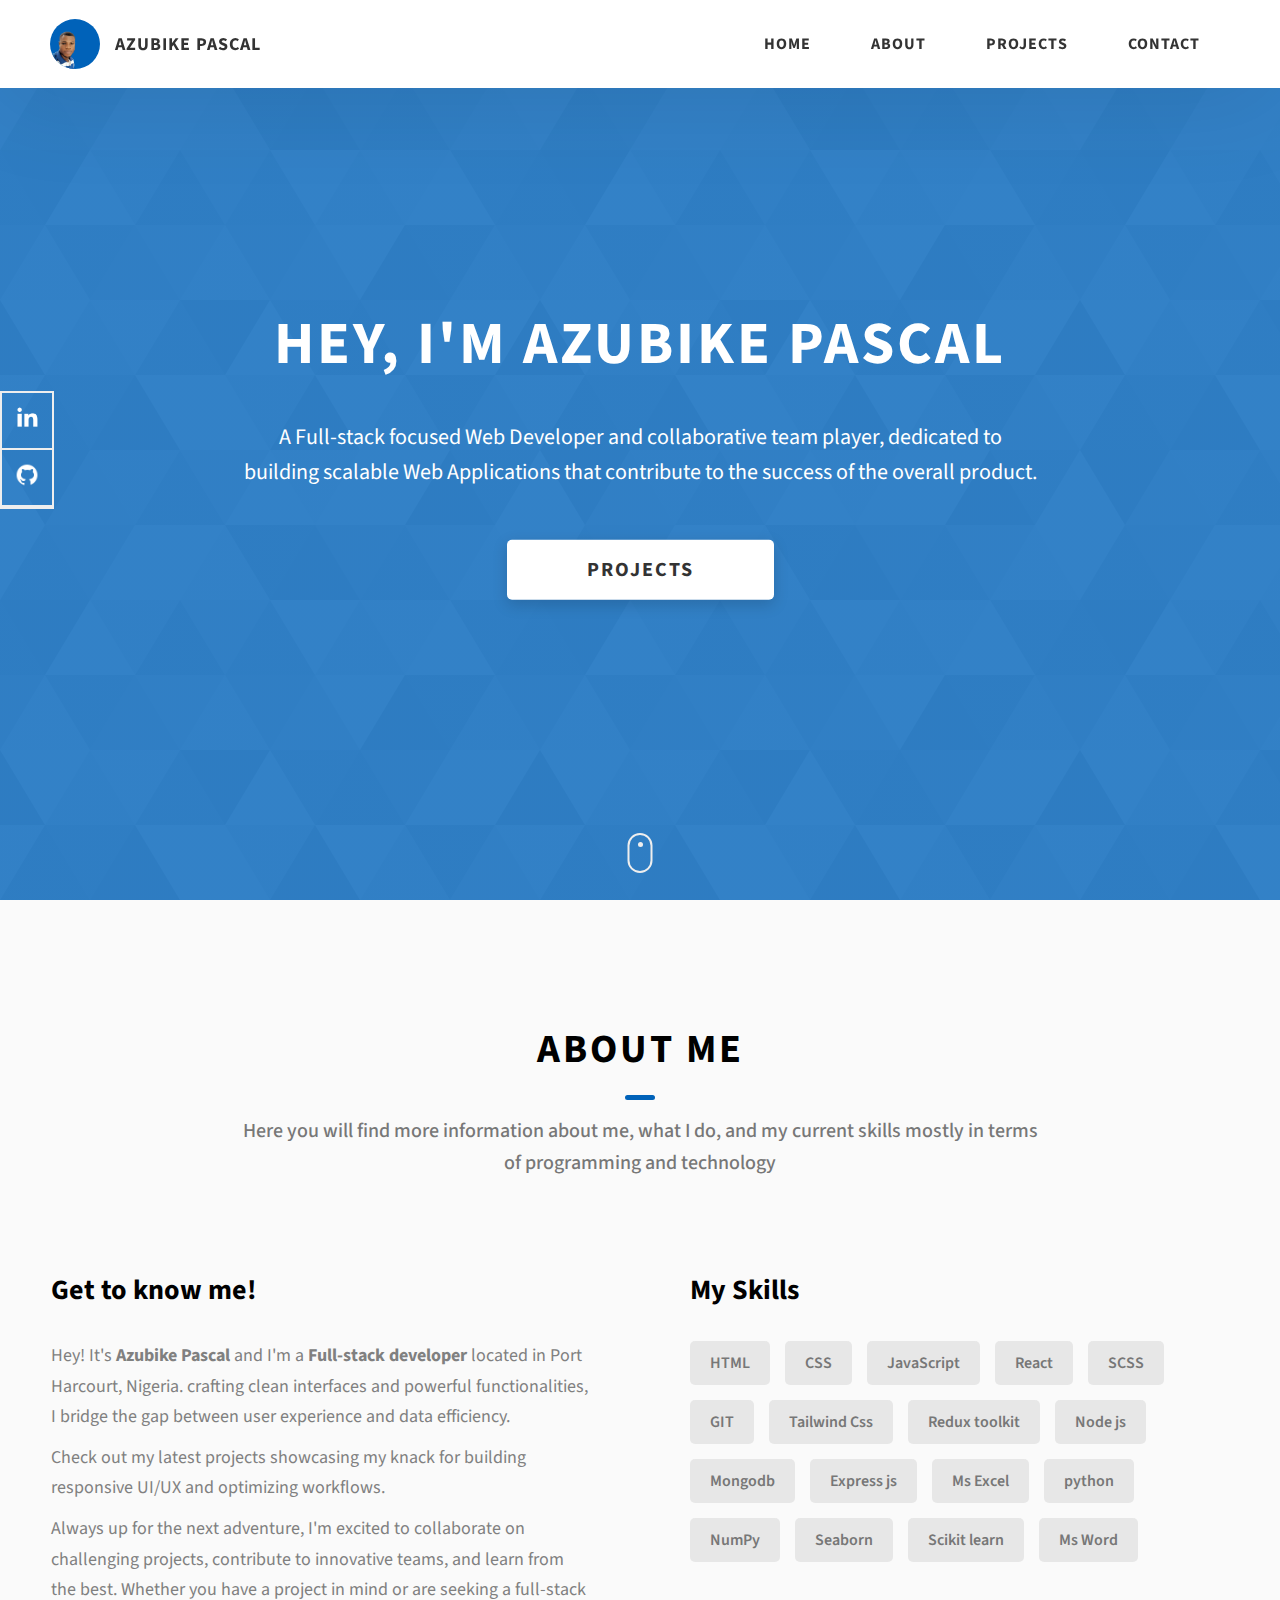
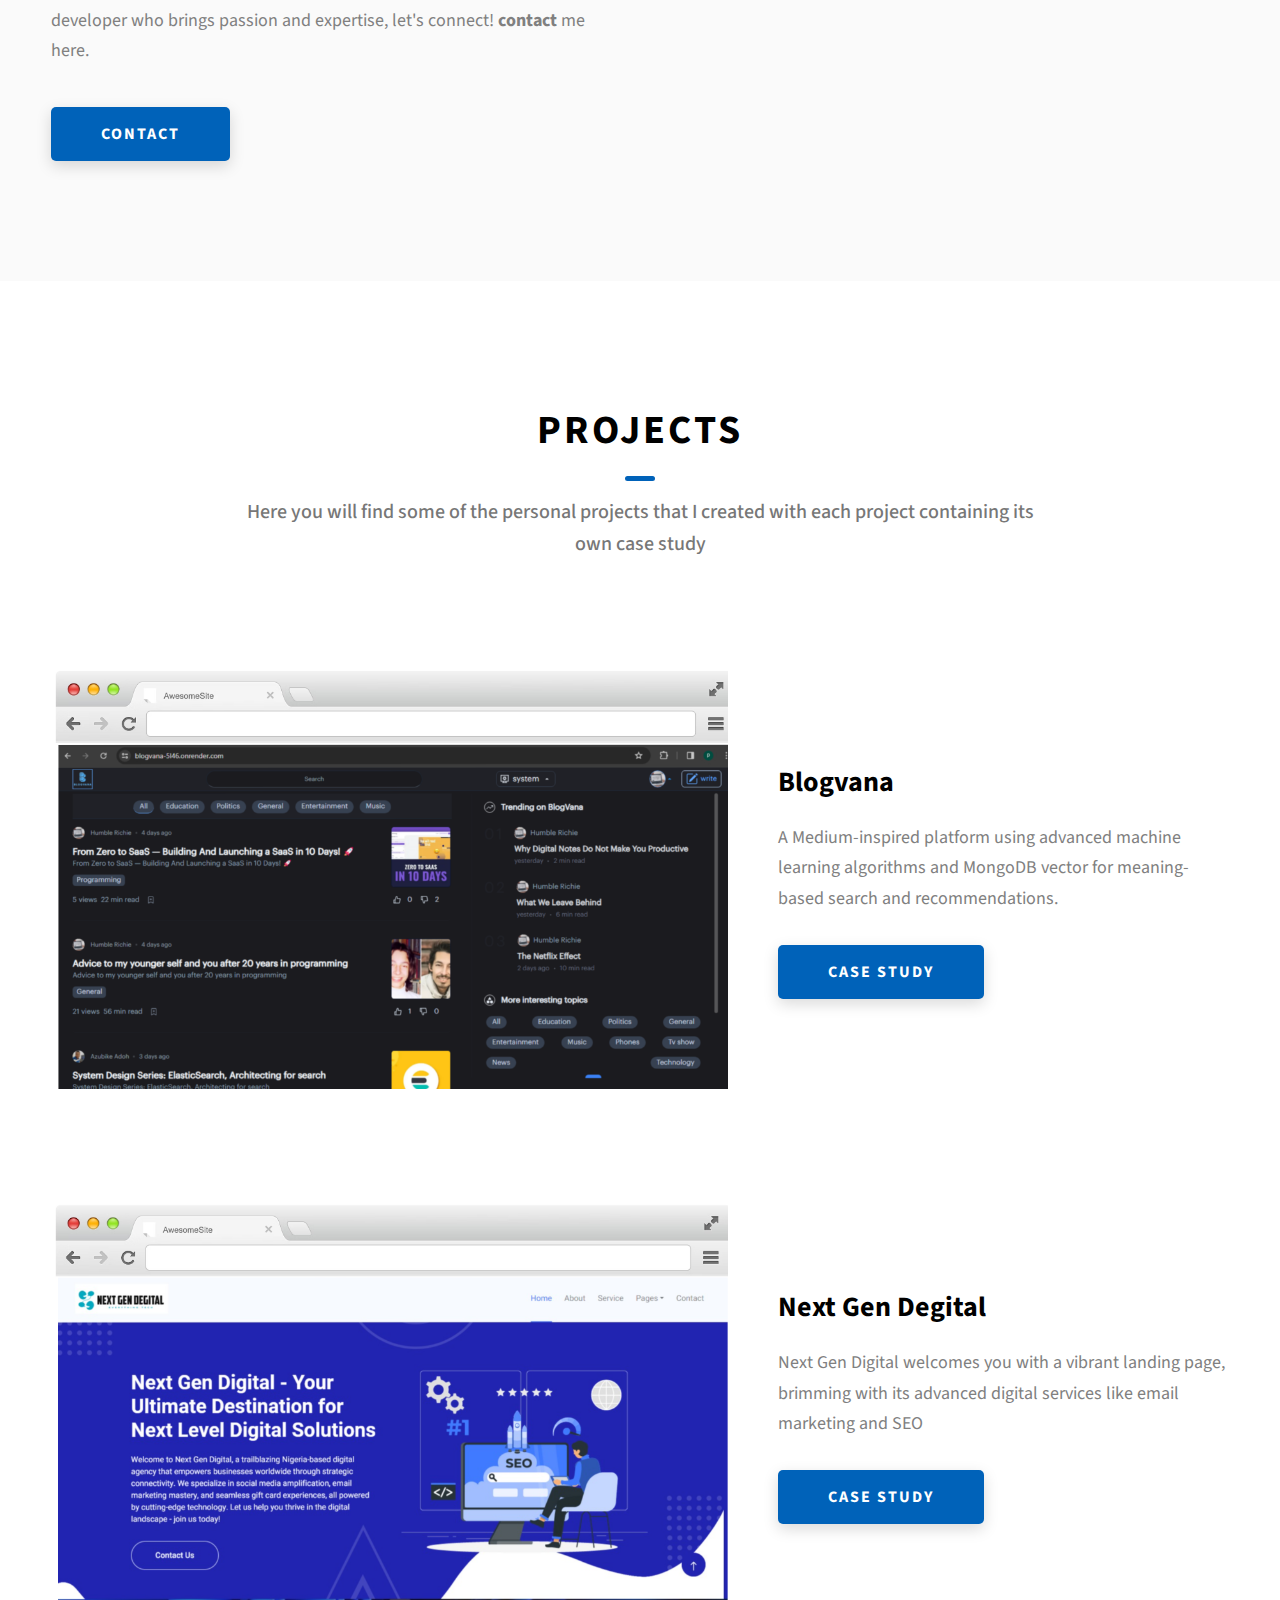
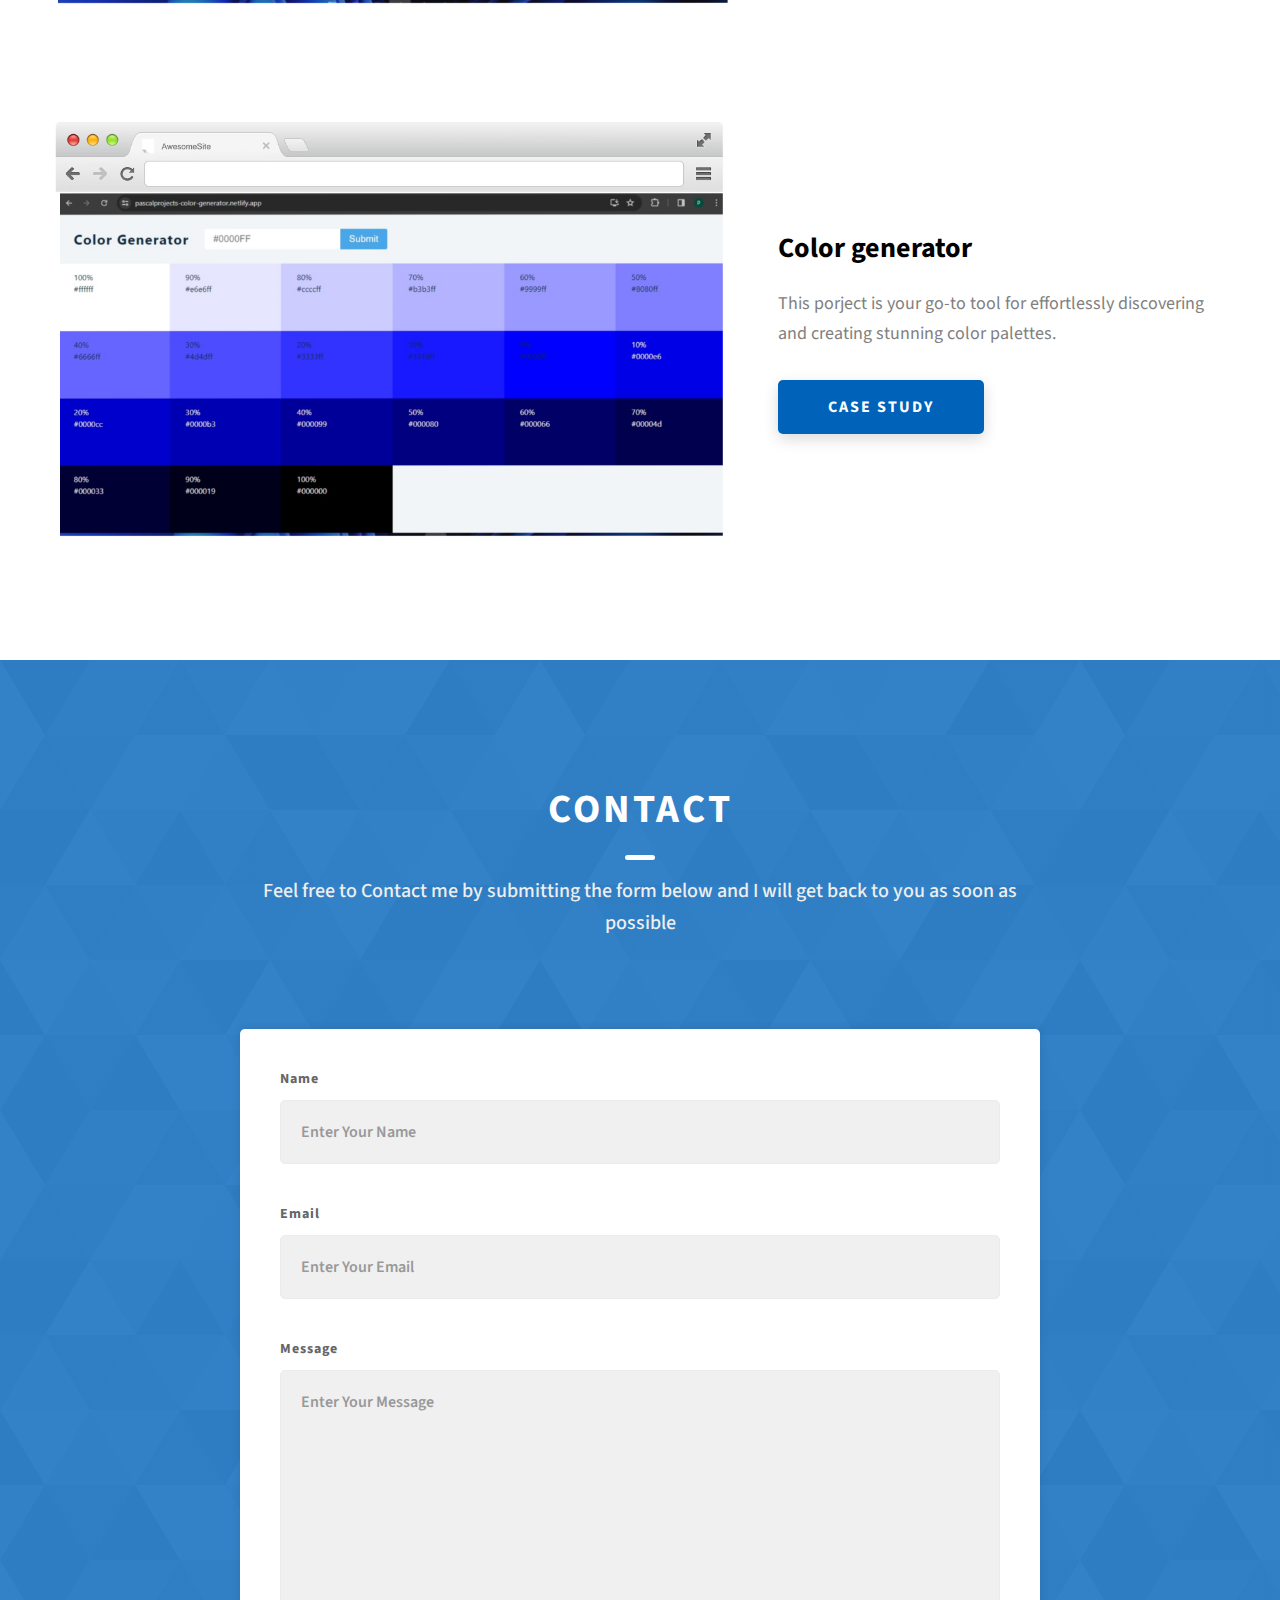
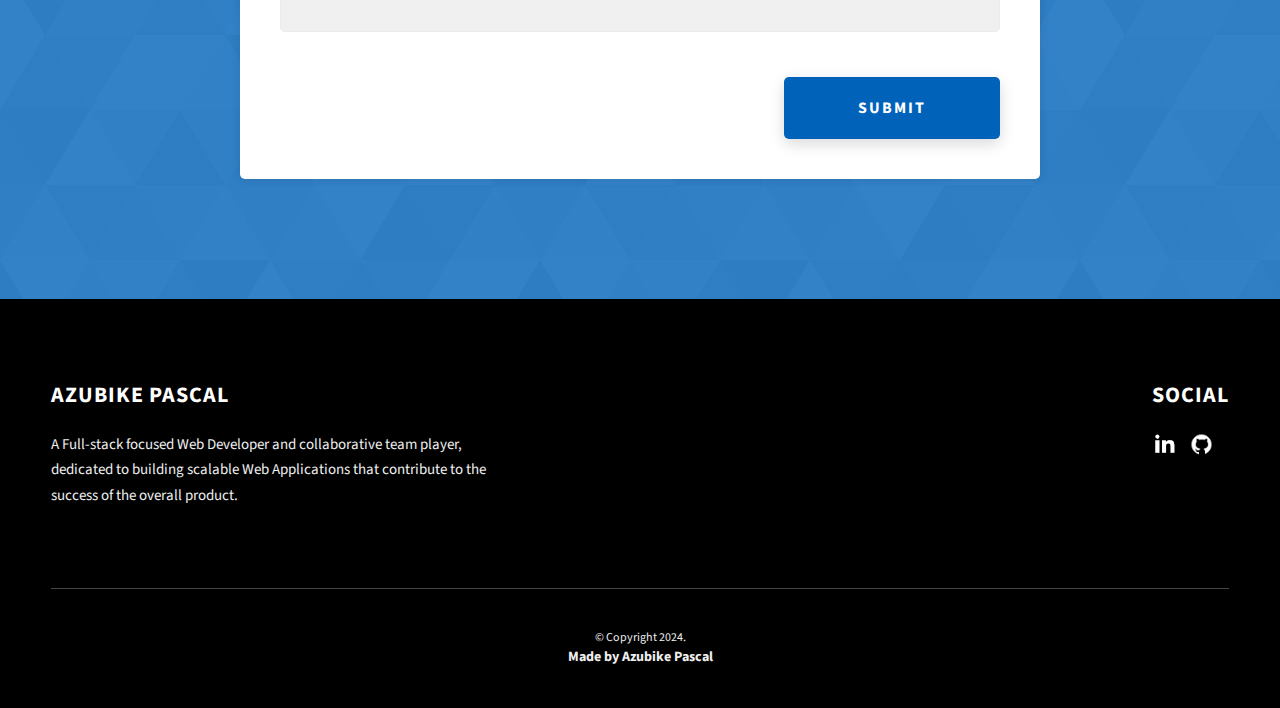
==== commit 86cc7e11: "reduced index.html post description" ====
--- a/index.html
+++ b/index.html
@@ -216,17 +216,14 @@
 								src="./assets/png/modern-browser-mockup (2).png"
 								alt="Software Screenshot"
 								class="projects__row-img"
-								
 							/>
 						</div>
 						<div class="projects__row-content">
 							<h3 class="projects__row-content-title">Blogvana</h3>
 							<p class="projects__row-content-desc">
-								Blogvana, a medium-like blog website, distinguishing itself
-								through innovative utilization of the gte-small machine
-								learning algorithms, Blogvana introduces semantic searching
-								and post recommendations, refining content discovery and
-								elevating user experience with personalized user experience
+								A Medium-inspired platform using advanced machine learning
+								algorithms and MongoDB vector for meaning-based search and
+								recommendations.
 							</p>
 							<a
 								href="./project-1.html"
@@ -242,17 +239,14 @@
 								src="./assets/png/modern-browser-mockup (1).png"
 								alt="Software Screenshot"
 								class="projects__row-img"
-								
 							/>
 						</div>
 						<div class="projects__row-content">
 							<h3 class="projects__row-content-title">Next Gen Degital</h3>
 							<p class="projects__row-content-desc">
-								A dynamic landing page designed for Next Gen Digital—a
-								cutting-edge company offering a suite of digital products.
-								This meticulously crafted landing page serves as the
-								virtual gateway to a world of advanced services, including
-								email marketing and SEO optimization.
+								Next Gen Digital welcomes you with a vibrant landing page,
+								brimming with its advanced digital services like email
+								marketing and SEO
 							</p>
 							<a
 								href="./project-2.html"
@@ -268,7 +262,6 @@
 								src="./assets/png/modern-browser-mockup (3).png"
 								alt="Software Screenshot"
 								class="projects__row-img"
-								
 							/>
 						</div>
 						<div class="projects__row-content">
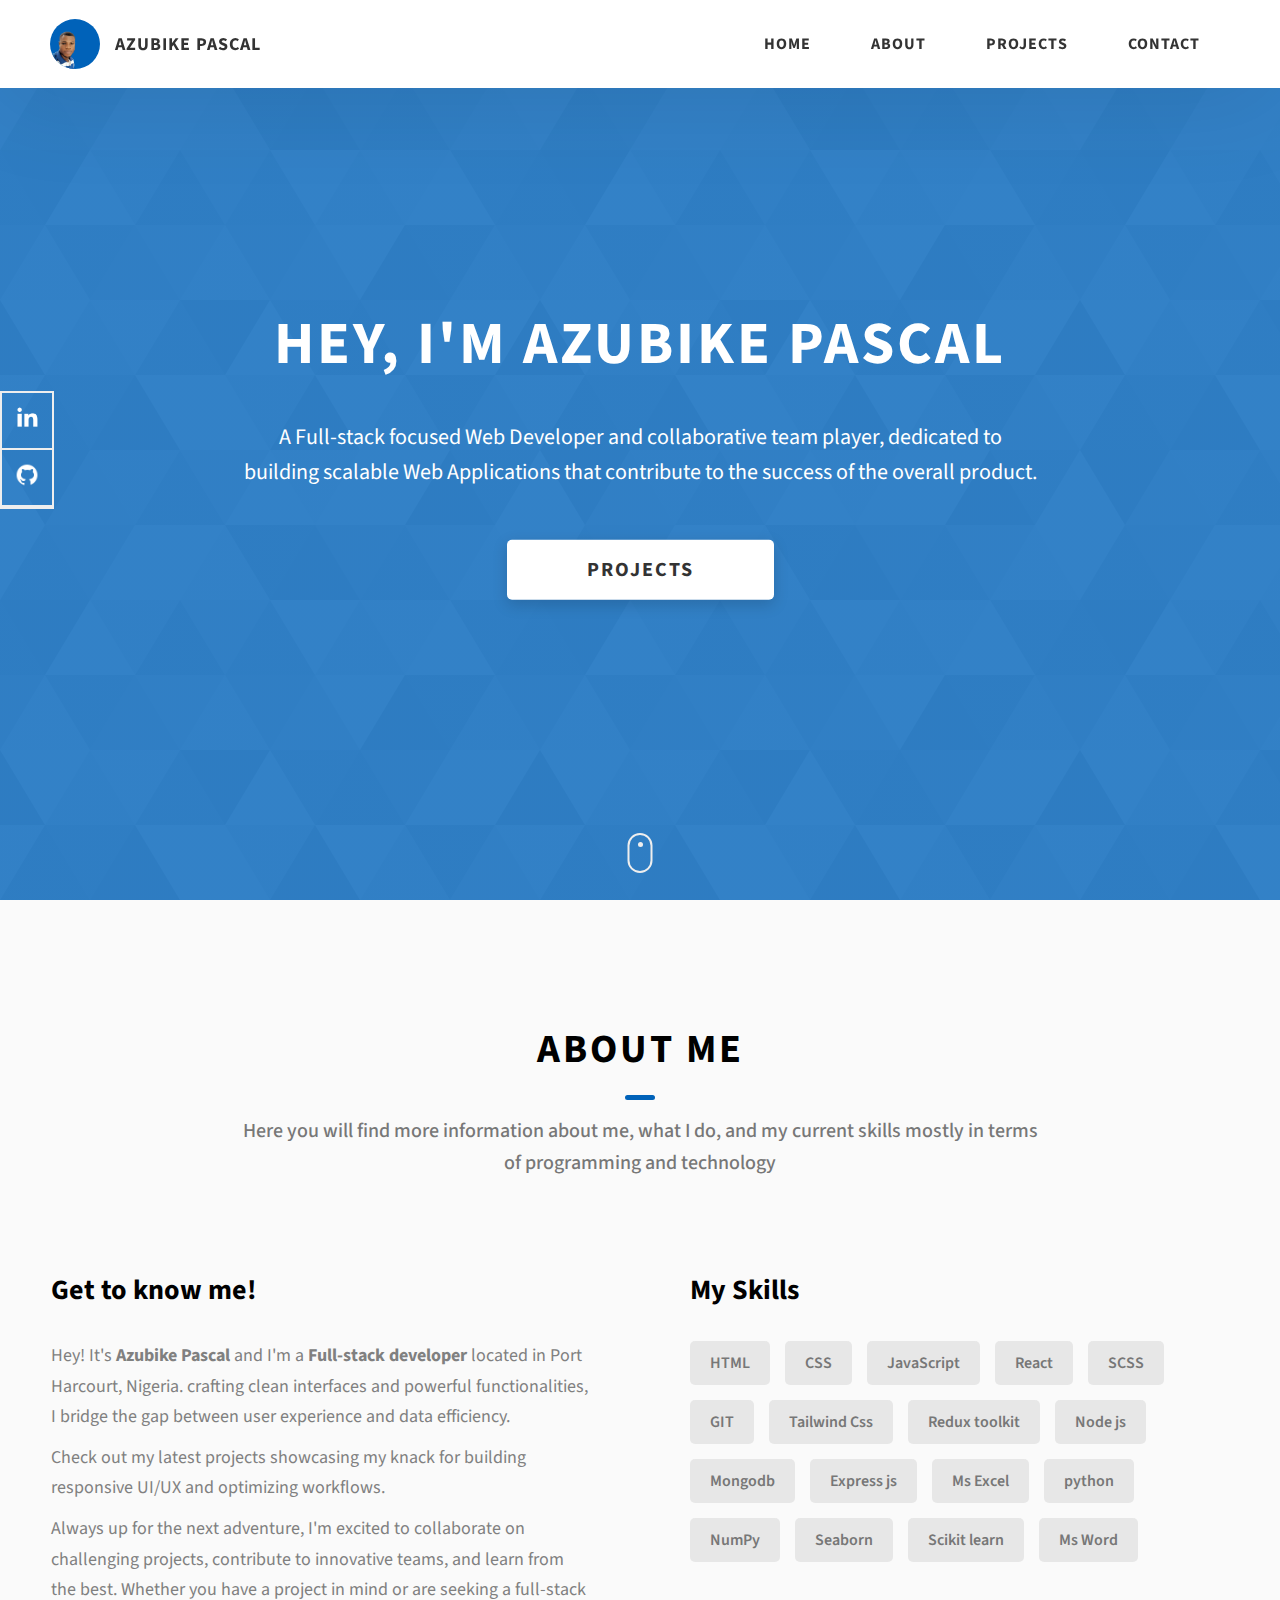
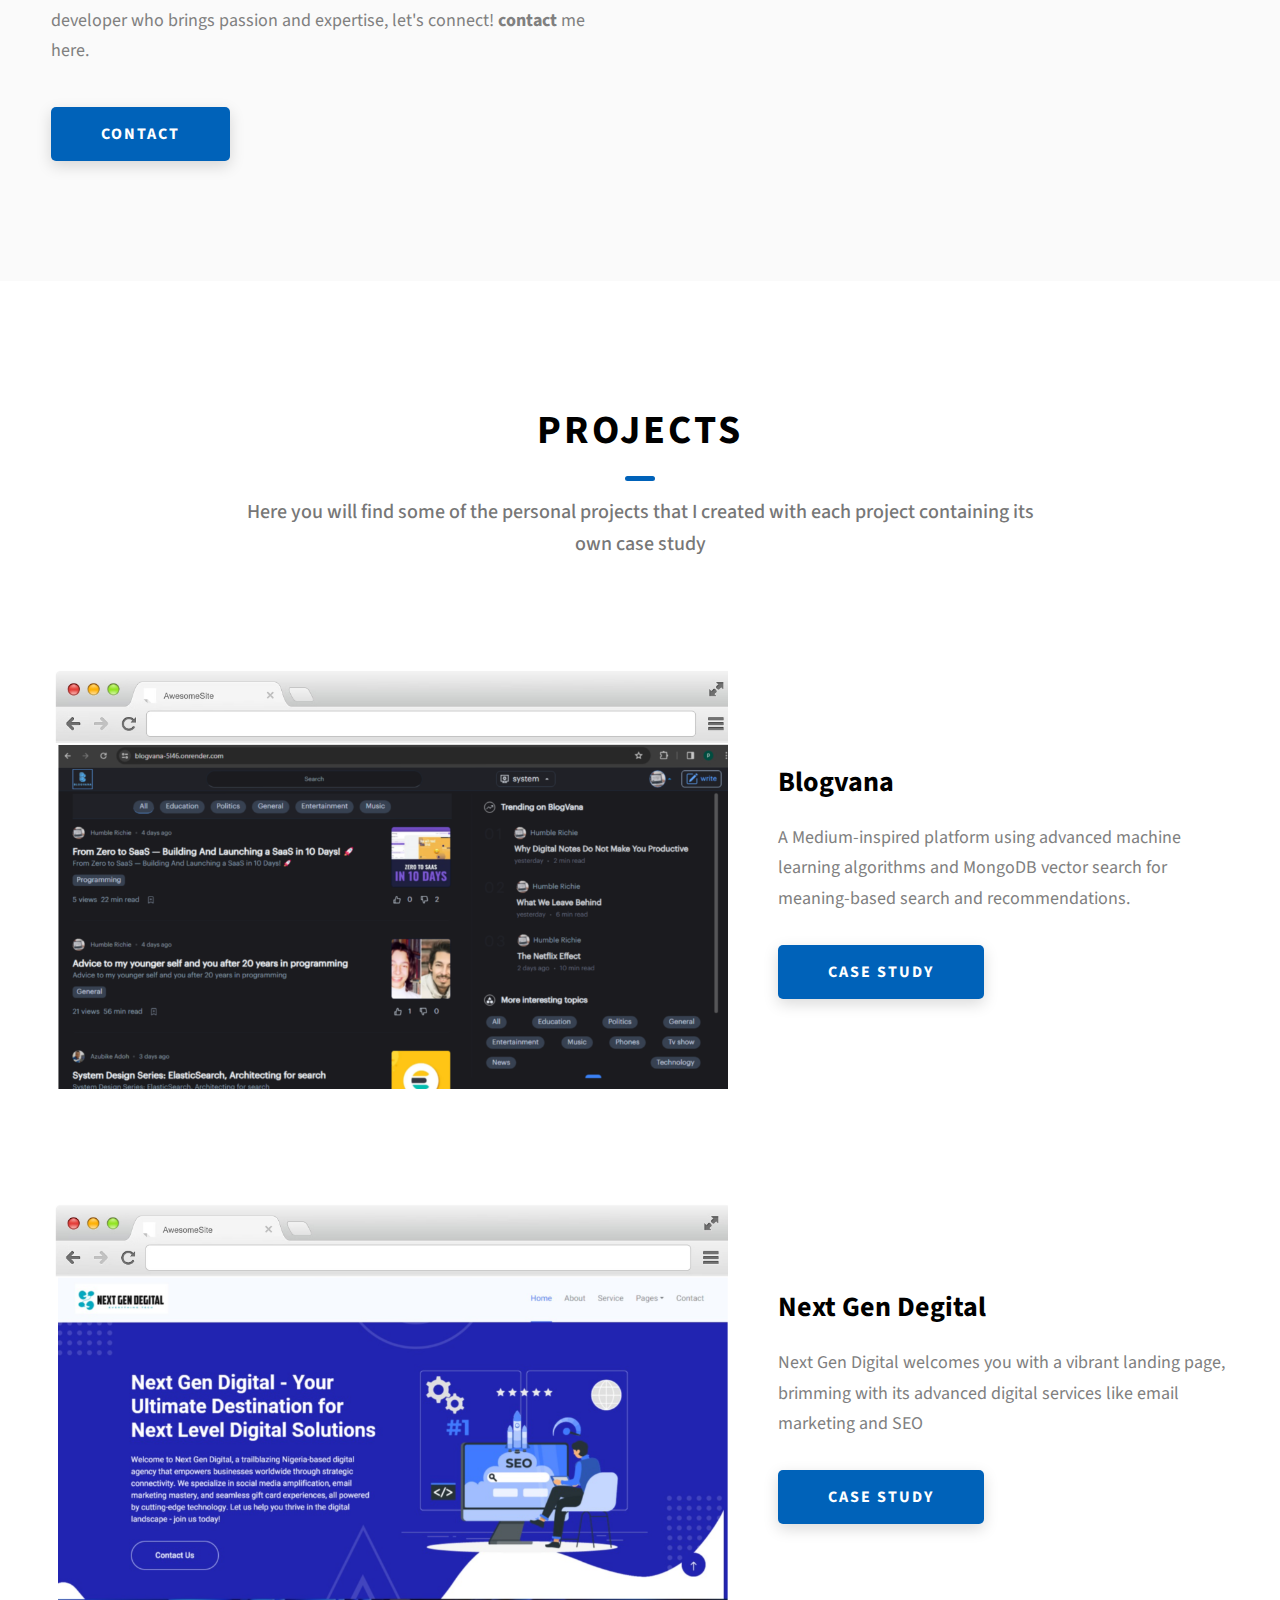
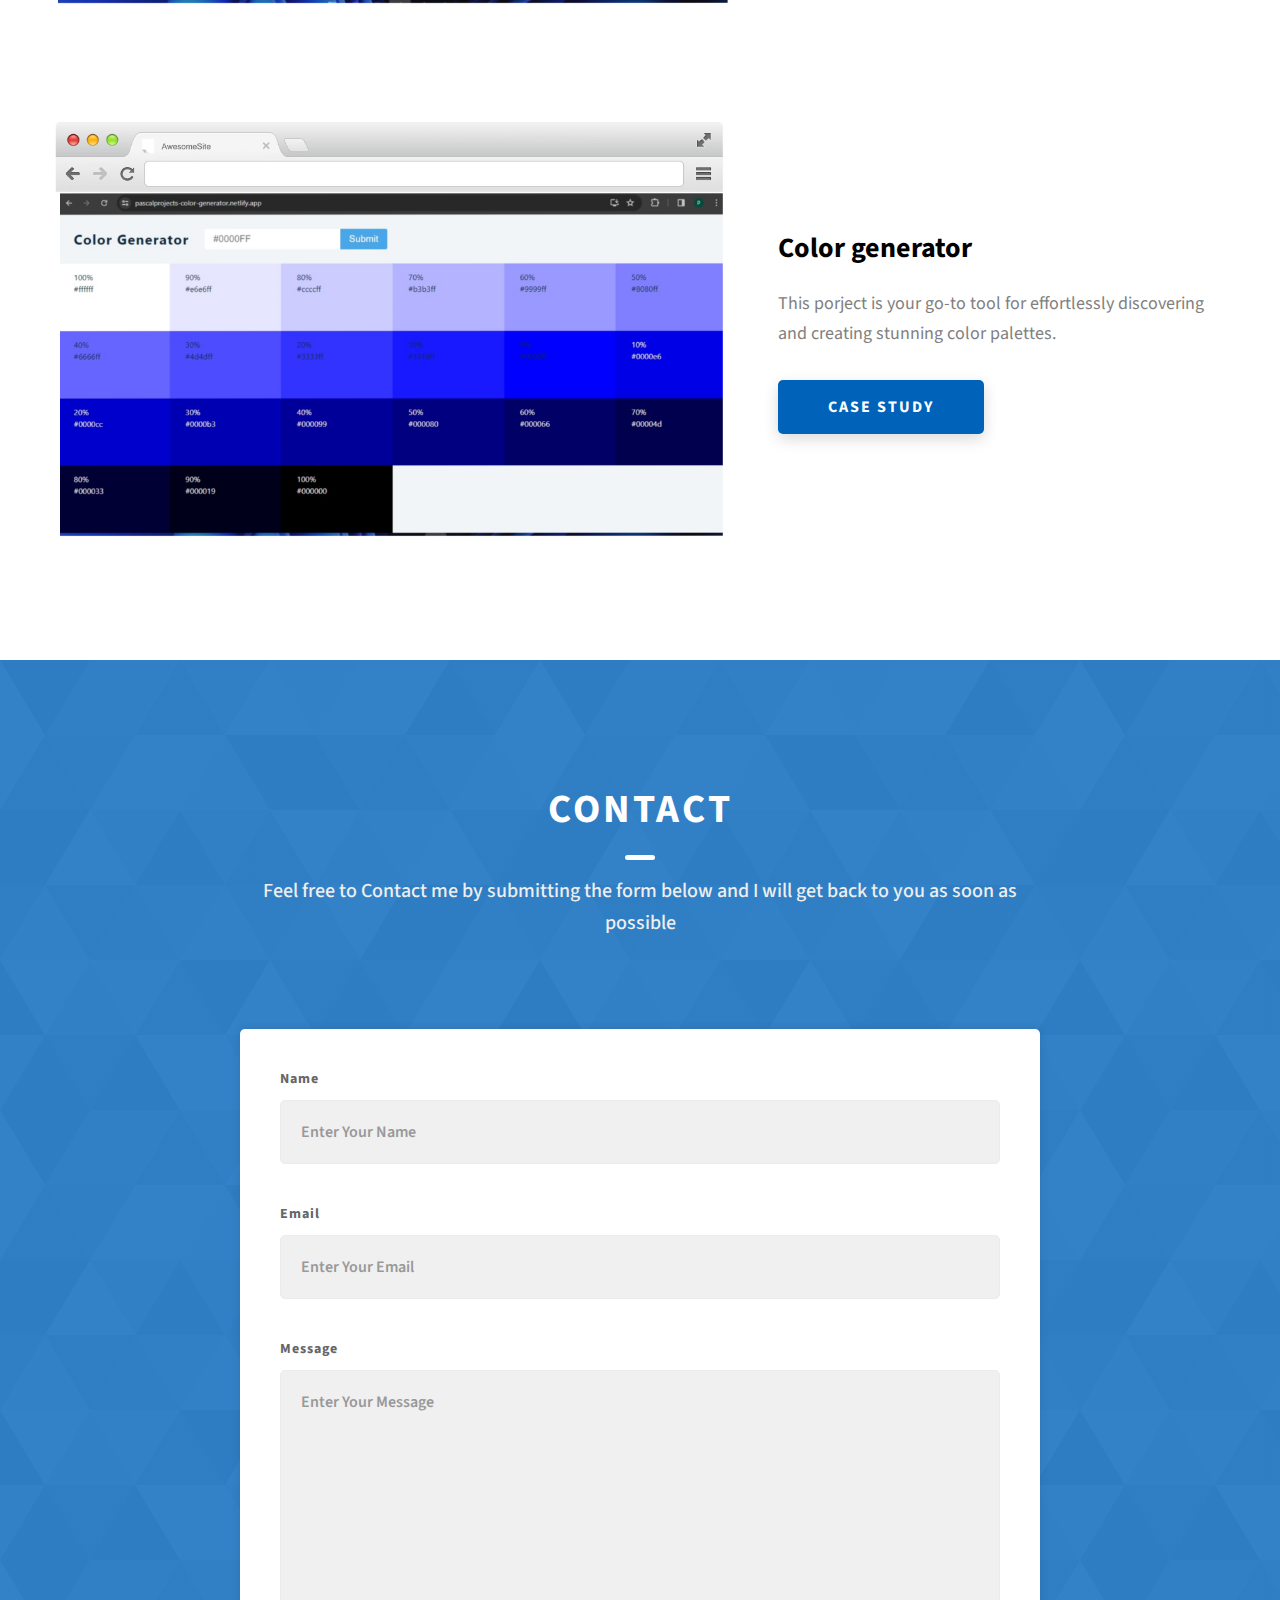
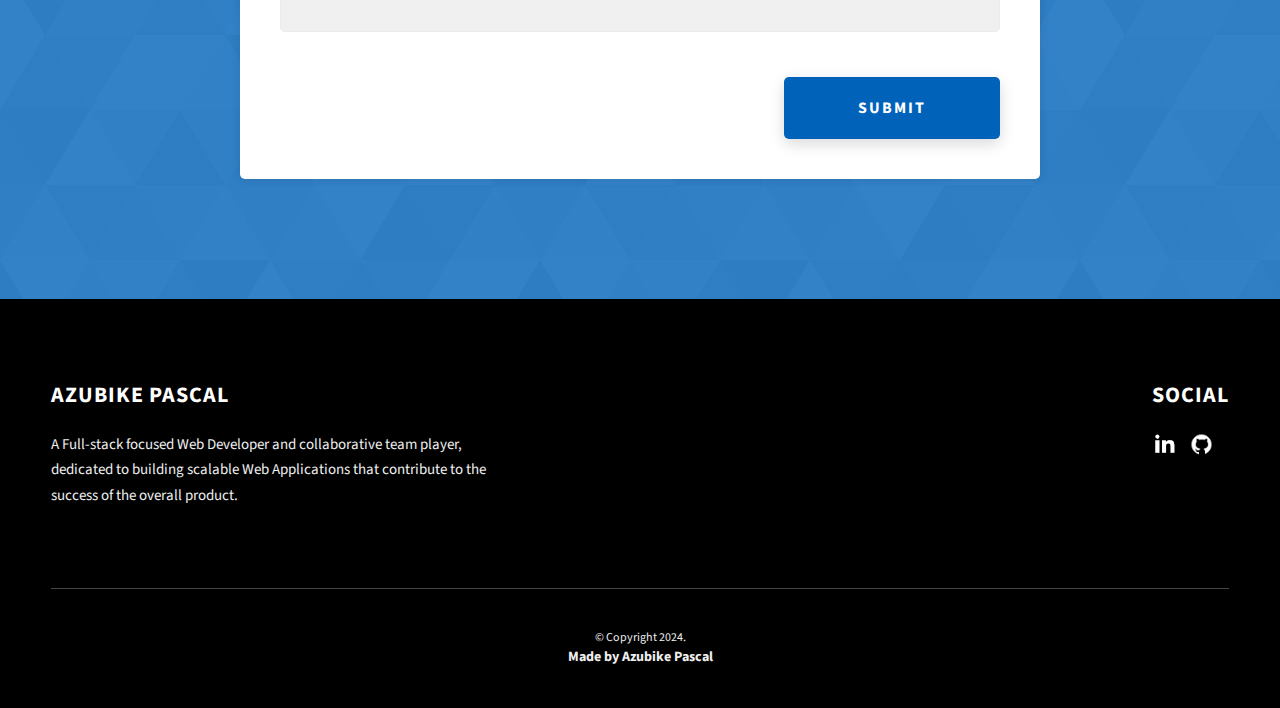
==== commit e82f795f: "corrected mongodb vector search" ====
--- a/index.html
+++ b/index.html
@@ -7,7 +7,7 @@
 			content="width=device-width, initial-scale=1.0"
 		/>
 		<meta http-equiv="X-UA-Compatible" content="ie=edge" />
-		<title>Dopefolio</title>
+		<title>Pascal Portfolio</title>
 		<meta
 			name="description"
 			content=" Adoh Azubike Pascal portfolio website"
@@ -222,8 +222,8 @@
 							<h3 class="projects__row-content-title">Blogvana</h3>
 							<p class="projects__row-content-desc">
 								A Medium-inspired platform using advanced machine learning
-								algorithms and MongoDB vector for meaning-based search and
-								recommendations.
+								algorithms and MongoDB vector search for meaning-based
+								search and recommendations.
 							</p>
 							<a
 								href="./project-1.html"
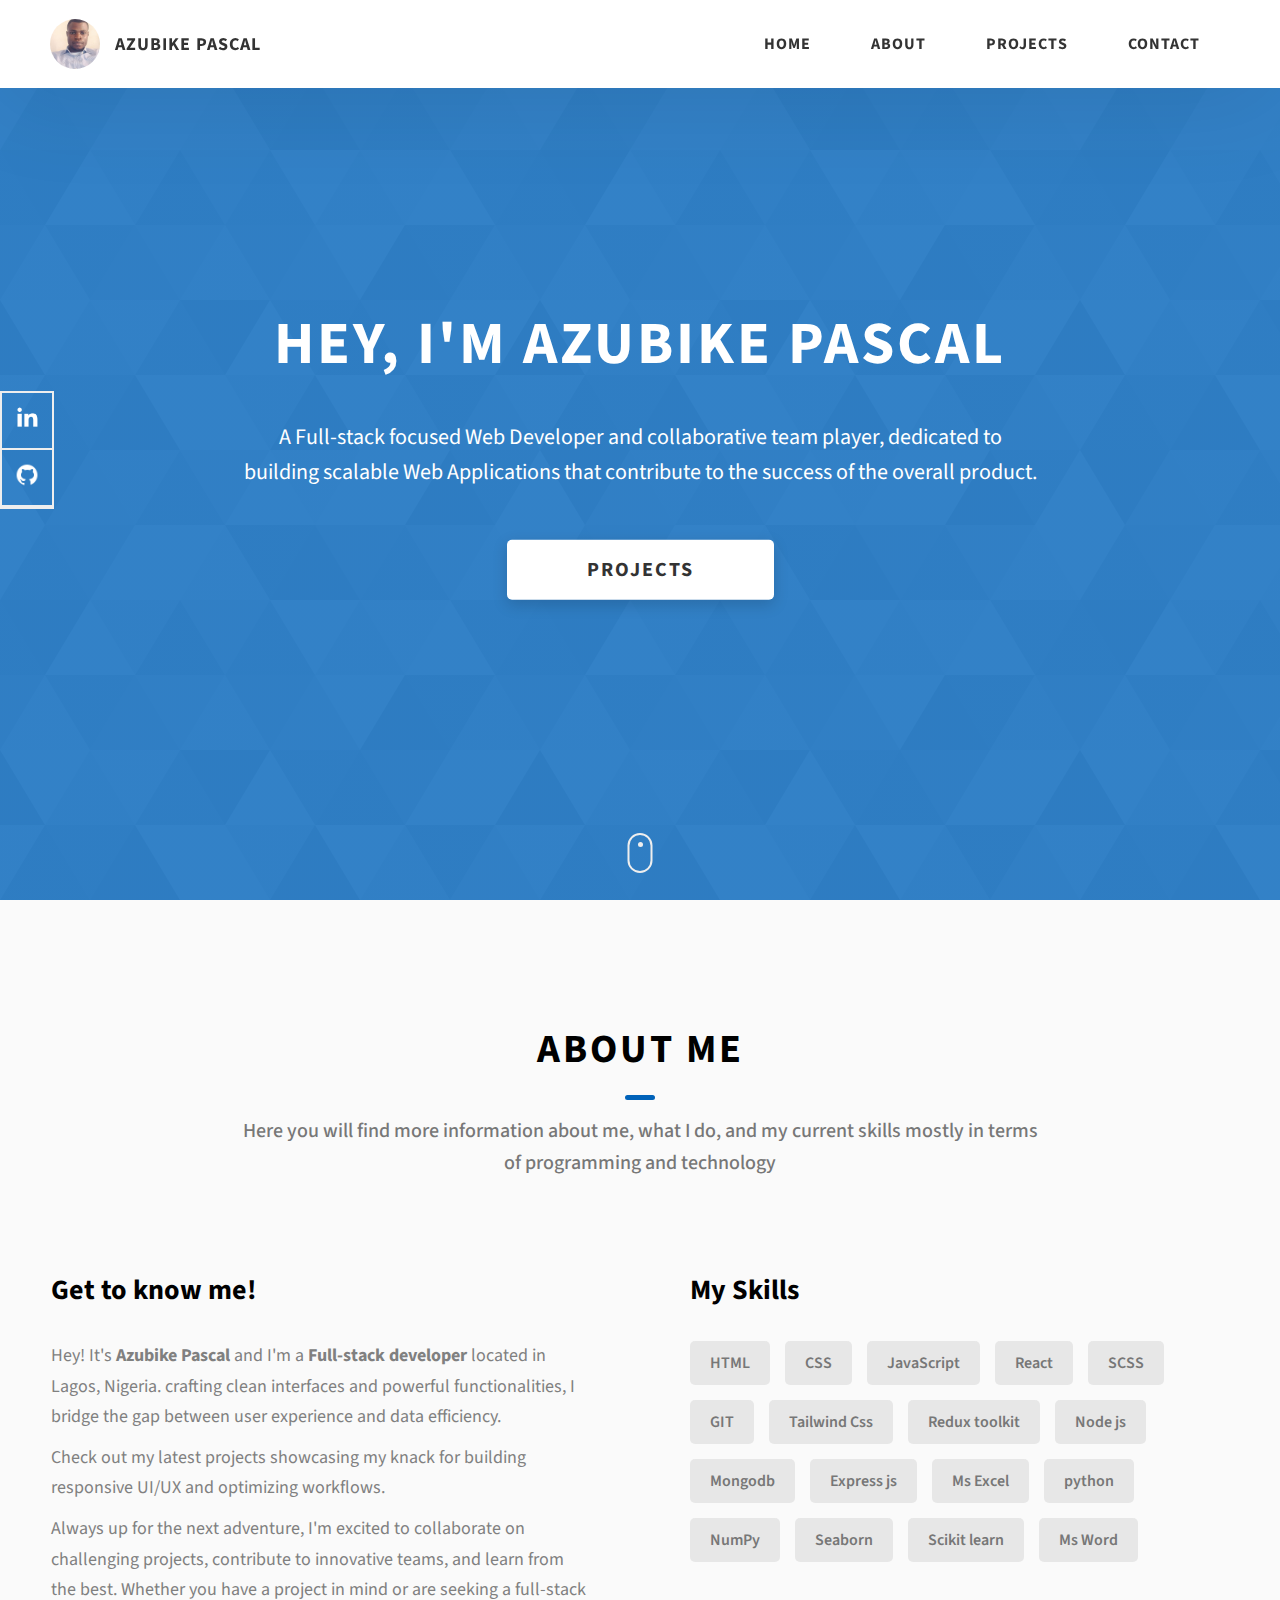
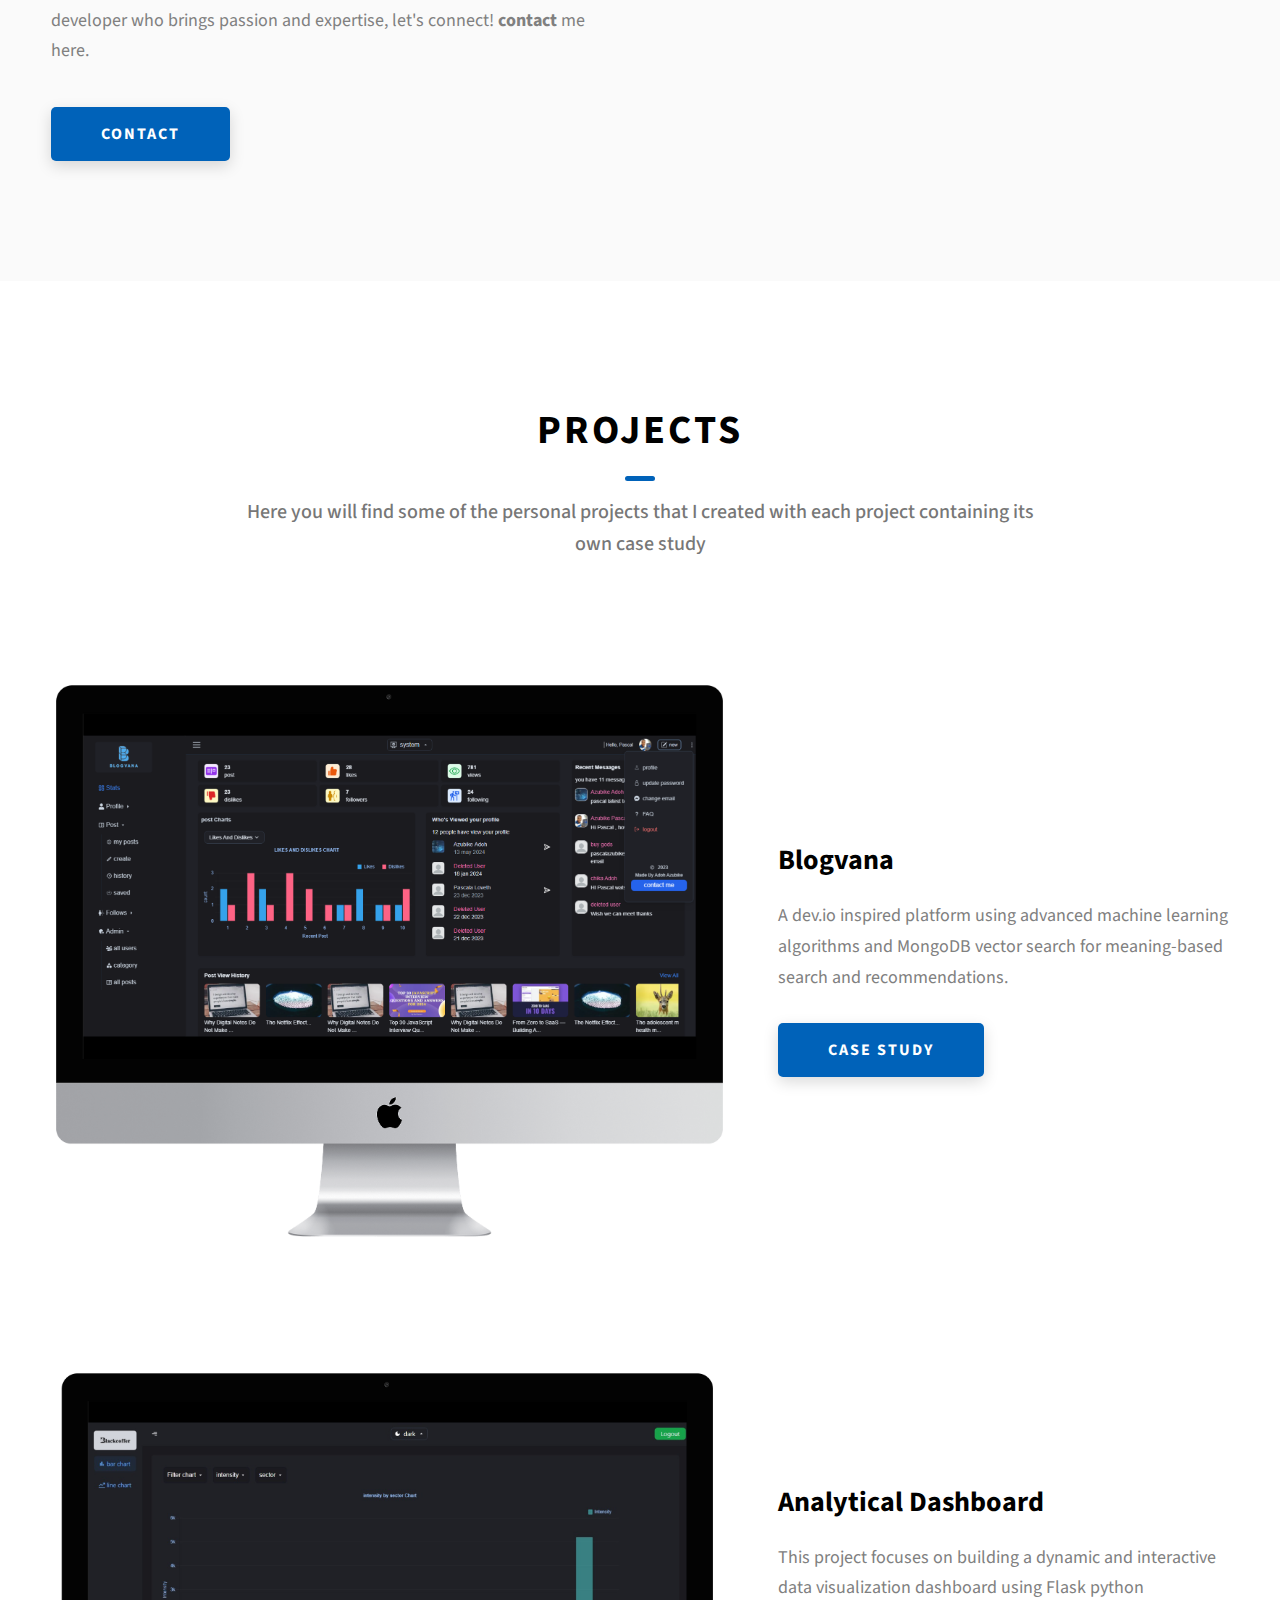
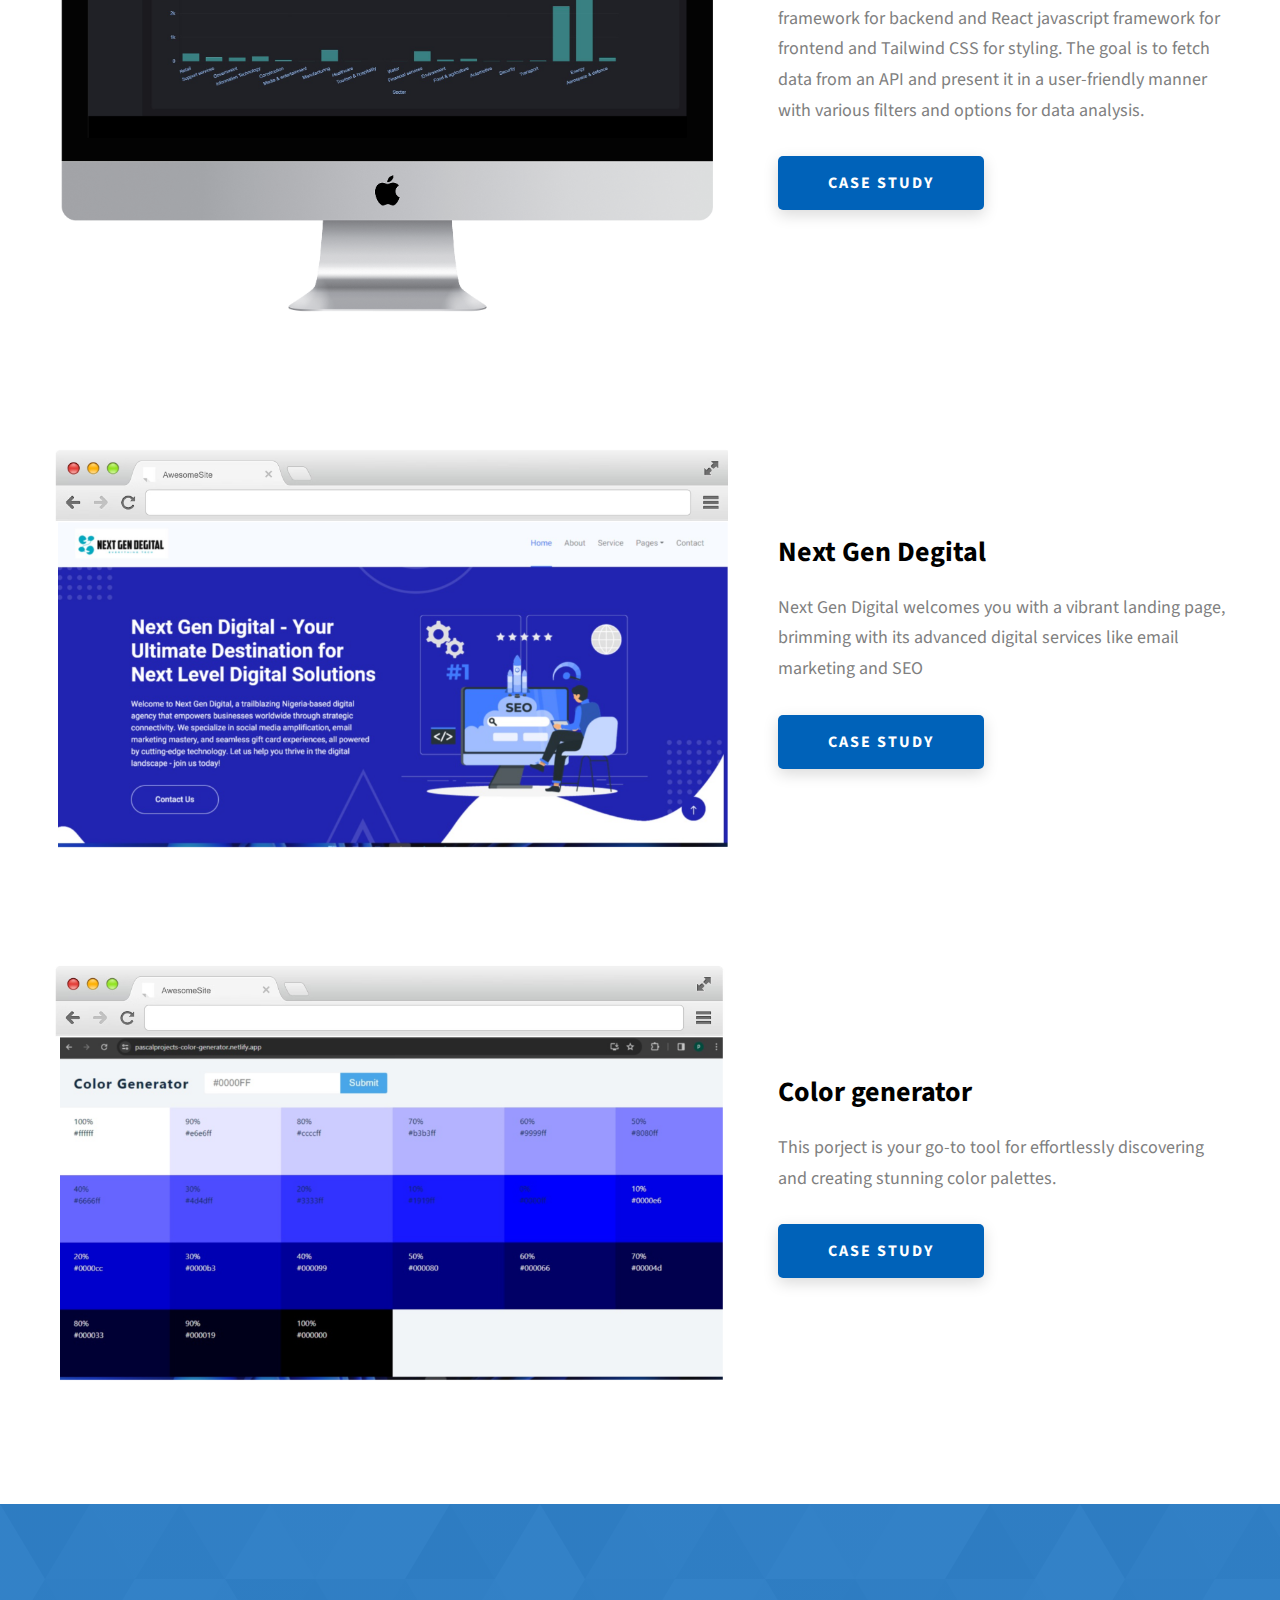
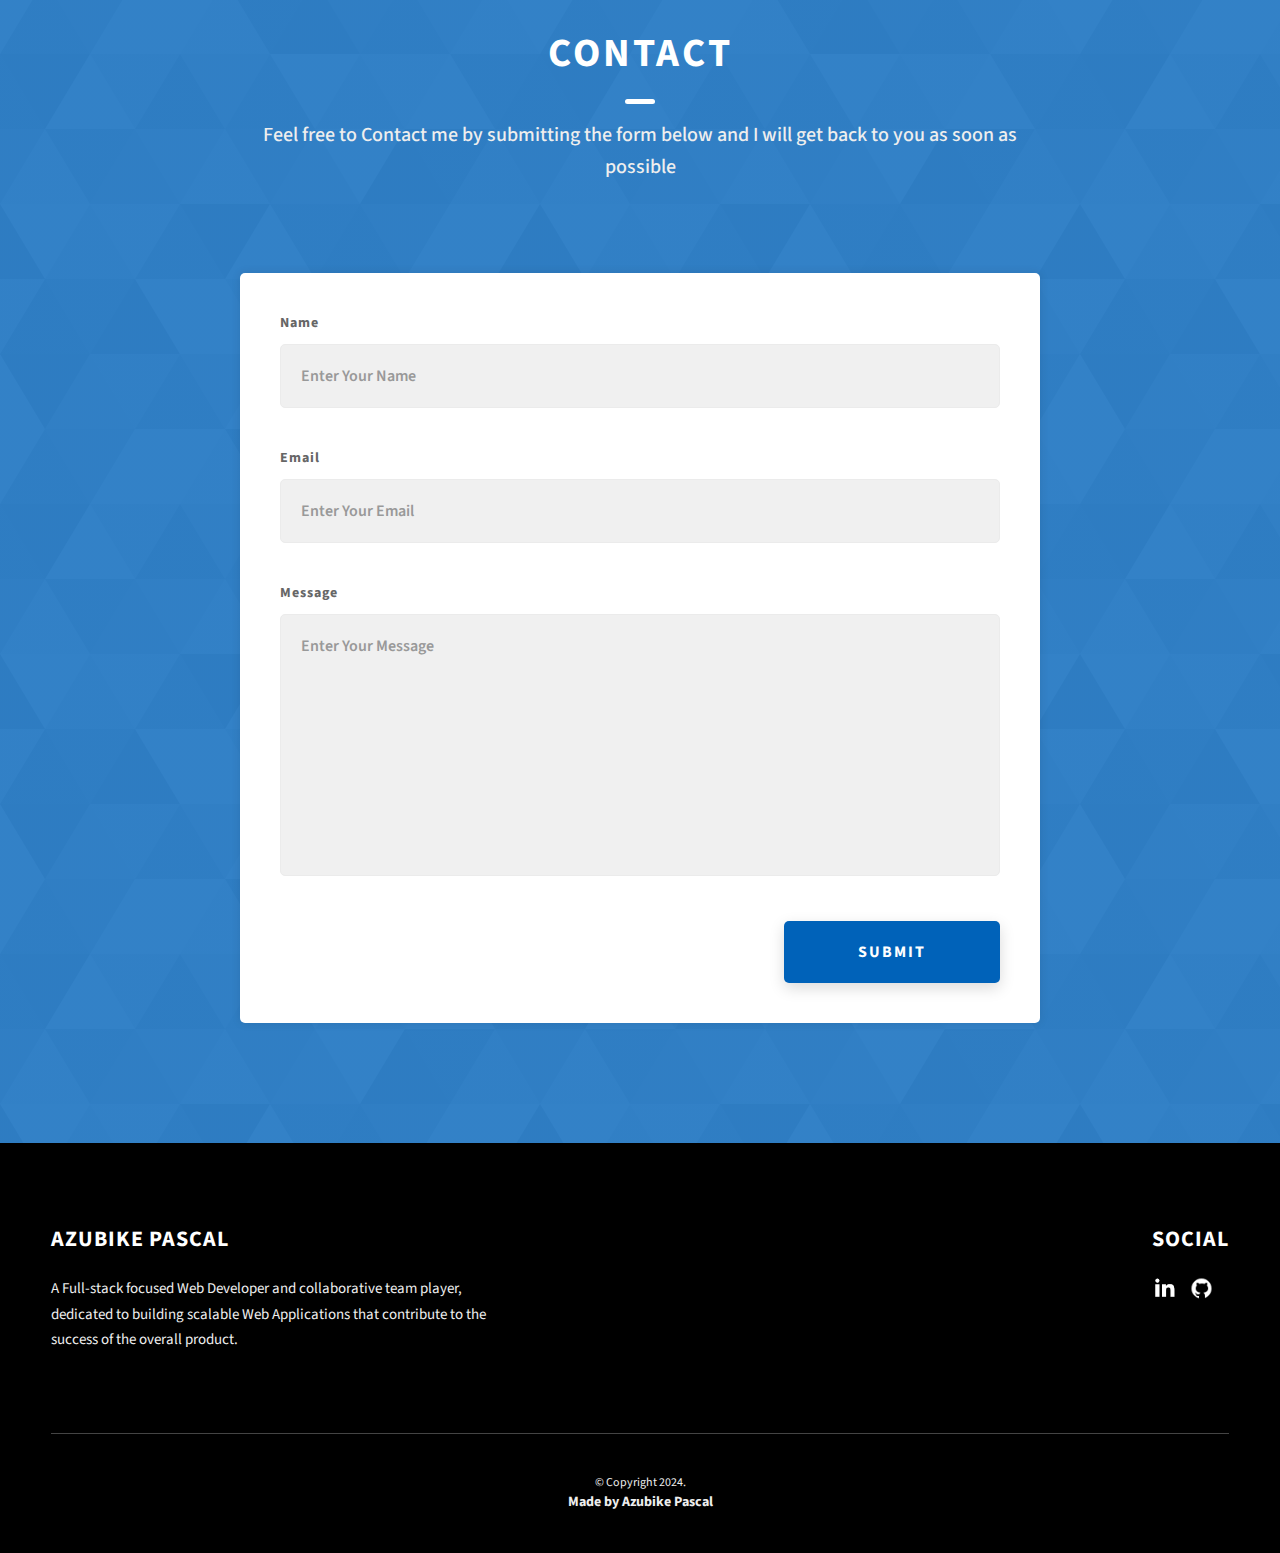
==== commit 9dce350b: "changed assets images" ====
--- a/index.html
+++ b/index.html
@@ -1,392 +1,405 @@
 <!DOCTYPE html>
 <html lang="en">
-	<head>
-		<meta charset="UTF-8" />
-		<meta
-			name="viewport"
-			content="width=device-width, initial-scale=1.0"
-		/>
-		<meta http-equiv="X-UA-Compatible" content="ie=edge" />
-		<title>Pascal Portfolio</title>
-		<meta
-			name="description"
-			content=" Adoh Azubike Pascal portfolio website"
-		/>
-
-		<link rel="stylesheet" href="css/style.css" />
-
-		<link rel="preconnect" href="https://fonts.googleapis.com" />
-		<link rel="preconnect" href="https://fonts.gstatic.com" crossorigin />
-		<link
-			href="https://fonts.googleapis.com/css2?family=Source+Sans+Pro:wght@400;600;700;900&display=swap"
-			rel="stylesheet"
-		/>
-	</head>
-	<body>
-		<header class="header">
-			<div class="header__content">
-				<div class="header__logo-container">
-					<div class="header__logo-img-cont">
-						<img
-							src="./assets/png/Screenshot_20230904-135929-removebg-preview.png"
-							alt="Ram Maheshwari Logo Image"
-							class="header__logo-img"
-						/>
-					</div>
-					<span class="header__logo-sub">Azubike Pascal</span>
-				</div>
-				<div class="header__main">
-					<ul class="header__links">
-						<li class="header__link-wrapper">
-							<a href="./index.html" class="header__link"> Home </a>
-						</li>
-						<li class="header__link-wrapper">
-							<a href="./index.html#about" class="header__link">About </a>
-						</li>
-						<li class="header__link-wrapper">
-							<a href="./index.html#projects" class="header__link">
-								Projects
-							</a>
-						</li>
-						<li class="header__link-wrapper">
-							<a href="./index.html#contact" class="header__link">
-								Contact
-							</a>
-						</li>
-					</ul>
-					<div class="header__main-ham-menu-cont">
-						<img
-							src="./assets/svg/ham-menu.svg"
-							alt="hamburger menu"
-							class="header__main-ham-menu"
-						/>
-						<img
-							src="./assets/svg/ham-menu-close.svg"
-							alt="hamburger menu close"
-							class="header__main-ham-menu-close d-none"
-						/>
-					</div>
-				</div>
-			</div>
-			<div class="header__sm-menu">
-				<div class="header__sm-menu-content">
-					<ul class="header__sm-menu-links">
-						<li class="header__sm-menu-link">
-							<a href="./index.html"> Home </a>
-						</li>
-
-						<li class="header__sm-menu-link">
-							<a href="./index.html#about"> About </a>
-						</li>
-
-						<li class="header__sm-menu-link">
-							<a href="./index.html#projects"> Projects </a>
-						</li>
-
-						<li class="header__sm-menu-link">
-							<a href="./index.html#contact"> Contact </a>
-						</li>
-					</ul>
-				</div>
-			</div>
-		</header>
-		<section class="home-hero">
-			<div class="home-hero__content">
-				<h1 class="heading-primary">Hey, i'm Azubike Pascal</h1>
-				<div class="home-hero__info">
-					<p class="text-primary">
-						A Full-stack focused Web Developer and collaborative team
-						player, dedicated to building scalable Web Applications that
-						contribute to the success of the overall product.
-					</p>
-				</div>
-				<div class="home-hero__cta">
-					<a href="./index.html#projects" class="btn btn--bg">Projects</a>
-				</div>
-			</div>
-			<div class="home-hero__socials">
-				<div class="home-hero__social">
-					<a
-						href="https://linkedin.com/in/azubike-adoh-a17b81252"
-						class="home-hero__social-icon-link"
-					>
-						<img
-							src="./assets/png/linkedin-ico.png"
-							alt="icon"
-							class="home-hero__social-icon"
-						/>
-					</a>
-				</div>
-				<div class="home-hero__social">
-					<a
-						href="https://github.com/pascal-tech1"
-						class="home-hero__social-icon-link"
-					>
-						<img
-							src="./assets/png/github-ico.png"
-							alt="icon"
-							class="home-hero__social-icon"
-						/>
-					</a>
-				</div>
-			</div>
-			<div class="home-hero__mouse-scroll-cont">
-				<div class="mouse"></div>
-			</div>
-		</section>
-		<section id="about" class="about sec-pad">
-			<div class="main-container">
-				<h2 class="heading heading-sec heading-sec__mb-med">
-					<span class="heading-sec__main">About Me</span>
-					<span class="heading-sec__sub">
-						Here you will find more information about me, what I do, and my
-						current skills mostly in terms of programming and technology
-					</span>
-				</h2>
-				<div class="about__content">
-					<div class="about__content-main">
-						<h3 class="about__content-title">Get to know me!</h3>
-						<div class="about__content-details">
-							<p class="about__content-details-para">
-								Hey! It's
-								<strong>Azubike Pascal</strong>
-								and I'm a <strong> Full-stack developer </strong> located
-								in Port Harcourt, Nigeria. crafting clean interfaces and
-								powerful functionalities, I bridge the gap between user
-								experience and data efficiency.
-							</p>
-							<p class="about__content-details-para">
-								Check out my latest projects showcasing my knack for
-								building responsive UI/UX and optimizing workflows.
-							</p>
-							<p class="about__content-details-para">
-								Always up for the next adventure, I'm excited to
-								collaborate on challenging projects, contribute to
-								innovative teams, and learn from the best. Whether you have
-								a project in mind or are seeking a full-stack developer who
-								brings passion and expertise, let's connect!
-								<strong>contact</strong> me here.
-							</p>
-						</div>
-						<a
-							href="./index.html#contact"
-							class="btn btn--med btn--theme dynamicBgClr"
-							>Contact</a
-						>
-					</div>
-					<div class="about__content-skills">
-						<h3 class="about__content-title">My Skills</h3>
-						<div class="skills">
-							<div class="skills__skill">HTML</div>
-							<div class="skills__skill">CSS</div>
-							<div class="skills__skill">JavaScript</div>
-							<div class="skills__skill">React</div>
-							<div class="skills__skill">SCSS</div>
-							<div class="skills__skill">GIT</div>
-							<div class="skills__skill">Tailwind Css</div>
-							<div class="skills__skill">Redux toolkit</div>
-							<div class="skills__skill">Node js</div>
-							<div class="skills__skill">Mongodb</div>
-							<div class="skills__skill">Express js</div>
-							<div class="skills__skill">Ms Excel</div>
-							<div class="skills__skill">python</div>
-							<div class="skills__skill">NumPy</div>
-							<div class="skills__skill">Seaborn</div>
-							<div class="skills__skill">Scikit learn</div>
-							<div class="skills__skill">Ms Word</div>
-						</div>
-					</div>
-				</div>
-			</div>
-		</section>
-		<section id="projects" class="projects sec-pad">
-			<div class="main-container">
-				<h2 class="heading heading-sec heading-sec__mb-bg">
-					<span class="heading-sec__main">Projects</span>
-					<span class="heading-sec__sub">
-						Here you will find some of the personal projects that I created
-						with each project containing its own case study
-					</span>
-				</h2>
-
-				<div class="projects__content">
-					<div class="projects__row">
-						<div class="projects__row-img-cont">
-							<img
-								src="./assets/png/modern-browser-mockup (2).png"
-								alt="Software Screenshot"
-								class="projects__row-img"
-							/>
-						</div>
-						<div class="projects__row-content">
-							<h3 class="projects__row-content-title">Blogvana</h3>
-							<p class="projects__row-content-desc">
-								A Medium-inspired platform using advanced machine learning
-								algorithms and MongoDB vector search for meaning-based
-								search and recommendations.
-							</p>
-							<a
-								href="./project-1.html"
-								class="btn btn--med btn--theme dynamicBgClr"
-								target="_blank"
-								>Case Study</a
-							>
-						</div>
-					</div>
-					<div class="projects__row">
-						<div class="projects__row-img-cont">
-							<img
-								src="./assets/png/modern-browser-mockup (1).png"
-								alt="Software Screenshot"
-								class="projects__row-img"
-							/>
-						</div>
-						<div class="projects__row-content">
-							<h3 class="projects__row-content-title">Next Gen Degital</h3>
-							<p class="projects__row-content-desc">
-								Next Gen Digital welcomes you with a vibrant landing page,
-								brimming with its advanced digital services like email
-								marketing and SEO
-							</p>
-							<a
-								href="./project-2.html"
-								class="btn btn--med btn--theme dynamicBgClr"
-								target="_blank"
-								>Case Study</a
-							>
-						</div>
-					</div>
-					<div class="projects__row">
-						<div class="projects__row-img-cont">
-							<img
-								src="./assets/png/modern-browser-mockup (3).png"
-								alt="Software Screenshot"
-								class="projects__row-img"
-							/>
-						</div>
-						<div class="projects__row-content">
-							<h3 class="projects__row-content-title">Color generator</h3>
-							<p class="projects__row-content-desc">
-								This porject is your go-to tool for effortlessly
-								discovering and creating stunning color palettes.
-							</p>
-							<a
-								href="./project-3.html"
-								class="btn btn--med btn--theme dynamicBgClr"
-								target="_blank"
-								>Case Study</a
-							>
-						</div>
-					</div>
-				</div>
-			</div>
-		</section>
-		<section id="contact" class="contact sec-pad dynamicBg">
-			<div class="main-container">
-				<h2 class="heading heading-sec heading-sec__mb-med">
-					<span class="heading-sec__main heading-sec__main--lt"
-						>Contact</span
-					>
-					<span class="heading-sec__sub heading-sec__sub--lt">
-						Feel free to Contact me by submitting the form below and I will
-						get back to you as soon as possible
-					</span>
-				</h2>
-				<div class="contact__form-container">
-					<form onsubmit="handleSubmit(event)" class="contact__form">
-						<div class="contact__form-field">
-							<label class="contact__form-label" for="name">Name</label>
-							<input
-								required
-								placeholder="Enter Your Name"
-								type="text"
-								class="contact__form-input"
-								name="name"
-								id="name"
-							/>
-						</div>
-						<div class="contact__form-field">
-							<label class="contact__form-label" for="email">Email</label>
-							<input
-								required
-								placeholder="Enter Your Email"
-								type="email"
-								class="contact__form-input"
-								name="email"
-								id="email"
-							/>
-						</div>
-						<div class="contact__form-field">
-							<label class="contact__form-label" for="message"
-								>Message</label
-							>
-							<textarea
-								required
-								cols="30"
-								rows="10"
-								class="contact__form-input"
-								placeholder="Enter Your Message"
-								name="message"
-								id="message"
-							></textarea>
-						</div>
-						<button type="submit" class="btn btn--theme contact__btn">
-							Submit
-						</button>
-					</form>
-				</div>
-			</div>
-		</section>
-		<footer class="main-footer">
-			<div class="main-container">
-				<div class="main-footer__upper">
-					<div class="main-footer__row main-footer__row-1">
-						<h2 class="heading heading-sm main-footer__heading-sm">
-							<span>Social</span>
-						</h2>
-						<div class="main-footer__social-cont">
-							<a
-								target="_blank"
-								rel="noreferrer"
-								href="https://linkedin.com/in/azubike-adoh-a17b81252"
-							>
-								<img
-									class="main-footer__icon"
-									src="./assets/png/linkedin-ico.png"
-									alt="icon"
-								/>
-							</a>
-							<a
-								target="_blank"
-								rel="noreferrer"
-								href="https://github.com/pascal-tech1"
-							>
-								<img
-									class="main-footer__icon"
-									src="./assets/png/github-ico.png"
-									alt="icon"
-								/>
-							</a>
-						</div>
-					</div>
-					<div class="main-footer__row main-footer__row-2">
-						<h4 class="heading heading-sm text-lt">Azubike Pascal</h4>
-						<p class="main-footer__short-desc">
-							A Full-stack focused Web Developer and collaborative team
-							player, dedicated to building scalable Web Applications that
-							contribute to the success of the overall product.
-						</p>
-					</div>
-				</div>
-
-				<!-- If you give me some credit or shoutout here by linking to my website, then it will be a big thing for me and will help me a lot :) -->
-				<div class="main-footer__lower">
-					&copy; Copyright 2024.
-					<h3>Made by Azubike Pascal</h3>
-				</div>
-			</div>
-		</footer>
-
-		<script src="./index.js"></script>
-	</body>
+  <head>
+    <meta charset="UTF-8" />
+    <meta name="viewport" content="width=device-width, initial-scale=1.0" />
+    <meta http-equiv="X-UA-Compatible" content="ie=edge" />
+    <title>Pascal Portfolio</title>
+    <meta name="description" content=" Adoh Azubike Pascal portfolio website" />
+    <meta
+      name="google-site-verification"
+      content="NrmlG9114vd1oYYU24p8XUspXKfL7wCwJbsar-VbvmY"
+    />
+    <link rel="stylesheet" href="css/style.css" />
+
+    <link rel="preconnect" href="https://fonts.googleapis.com" />
+    <link rel="preconnect" href="https://fonts.gstatic.com" crossorigin />
+    <link
+      href="https://fonts.googleapis.com/css2?family=Source+Sans+Pro:wght@400;600;700;900&display=swap"
+      rel="stylesheet"
+    />
+  </head>
+  <body>
+    <header class="header">
+      <div class="header__content">
+        <div class="header__logo-container">
+          <div class="header__logo-img-cont">
+            <img
+              src="./assets/png/pascal.jpg"
+              alt="Ram Maheshwari Logo Image"
+              class="header__logo-img"
+            />
+          </div>
+          <span class="header__logo-sub">Azubike Pascal</span>
+        </div>
+        <div class="header__main">
+          <ul class="header__links">
+            <li class="header__link-wrapper">
+              <a href="./index.html" class="header__link"> Home </a>
+            </li>
+            <li class="header__link-wrapper">
+              <a href="./index.html#about" class="header__link">About </a>
+            </li>
+            <li class="header__link-wrapper">
+              <a href="./index.html#projects" class="header__link">
+                Projects
+              </a>
+            </li>
+            <li class="header__link-wrapper">
+              <a href="./index.html#contact" class="header__link"> Contact </a>
+            </li>
+          </ul>
+          <div class="header__main-ham-menu-cont">
+            <img
+              src="./assets/svg/ham-menu.svg"
+              alt="hamburger menu"
+              class="header__main-ham-menu"
+            />
+            <img
+              src="./assets/svg/ham-menu-close.svg"
+              alt="hamburger menu close"
+              class="header__main-ham-menu-close d-none"
+            />
+          </div>
+        </div>
+      </div>
+      <div class="header__sm-menu">
+        <div class="header__sm-menu-content">
+          <ul class="header__sm-menu-links">
+            <li class="header__sm-menu-link">
+              <a href="./index.html"> Home </a>
+            </li>
+
+            <li class="header__sm-menu-link">
+              <a href="./index.html#about"> About </a>
+            </li>
+
+            <li class="header__sm-menu-link">
+              <a href="./index.html#projects"> Projects </a>
+            </li>
+
+            <li class="header__sm-menu-link">
+              <a href="./index.html#contact"> Contact </a>
+            </li>
+          </ul>
+        </div>
+      </div>
+    </header>
+    <section class="home-hero">
+      <div class="home-hero__content">
+        <h1 class="heading-primary">Hey, i'm Azubike Pascal</h1>
+        <div class="home-hero__info">
+          <p class="text-primary">
+            A Full-stack focused Web Developer and collaborative team player,
+            dedicated to building scalable Web Applications that contribute to
+            the success of the overall product.
+          </p>
+        </div>
+        <div class="home-hero__cta">
+          <a href="./index.html#projects" class="btn btn--bg">Projects</a>
+        </div>
+      </div>
+      <div class="home-hero__socials">
+        <div class="home-hero__social">
+          <a
+            href="https://linkedin.com/in/azubike-adoh-a17b81252"
+            class="home-hero__social-icon-link"
+          >
+            <img
+              src="./assets/png/linkedin-ico.png"
+              alt="icon"
+              class="home-hero__social-icon"
+            />
+          </a>
+        </div>
+        <div class="home-hero__social">
+          <a
+            href="https://github.com/pascal-tech1"
+            class="home-hero__social-icon-link"
+          >
+            <img
+              src="./assets/png/github-ico.png"
+              alt="icon"
+              class="home-hero__social-icon"
+            />
+          </a>
+        </div>
+      </div>
+      <div class="home-hero__mouse-scroll-cont">
+        <div class="mouse"></div>
+      </div>
+    </section>
+    <section id="about" class="about sec-pad">
+      <div class="main-container">
+        <h2 class="heading heading-sec heading-sec__mb-med">
+          <span class="heading-sec__main">About Me</span>
+          <span class="heading-sec__sub">
+            Here you will find more information about me, what I do, and my
+            current skills mostly in terms of programming and technology
+          </span>
+        </h2>
+        <div class="about__content">
+          <div class="about__content-main">
+            <h3 class="about__content-title">Get to know me!</h3>
+            <div class="about__content-details">
+              <p class="about__content-details-para">
+                Hey! It's
+                <strong>Azubike Pascal</strong>
+                and I'm a <strong> Full-stack developer </strong> located in
+                Lagos, Nigeria. crafting clean interfaces and powerful
+                functionalities, I bridge the gap between user experience and
+                data efficiency.
+              </p>
+              <p class="about__content-details-para">
+                Check out my latest projects showcasing my knack for building
+                responsive UI/UX and optimizing workflows.
+              </p>
+              <p class="about__content-details-para">
+                Always up for the next adventure, I'm excited to collaborate on
+                challenging projects, contribute to innovative teams, and learn
+                from the best. Whether you have a project in mind or are seeking
+                a full-stack developer who brings passion and expertise, let's
+                connect!
+                <strong>contact</strong> me here.
+              </p>
+            </div>
+            <a
+              href="./index.html#contact"
+              class="btn btn--med btn--theme dynamicBgClr"
+              >Contact</a
+            >
+          </div>
+          <div class="about__content-skills">
+            <h3 class="about__content-title">My Skills</h3>
+            <div class="skills">
+              <div class="skills__skill">HTML</div>
+              <div class="skills__skill">CSS</div>
+              <div class="skills__skill">JavaScript</div>
+              <div class="skills__skill">React</div>
+              <div class="skills__skill">SCSS</div>
+              <div class="skills__skill">GIT</div>
+              <div class="skills__skill">Tailwind Css</div>
+              <div class="skills__skill">Redux toolkit</div>
+              <div class="skills__skill">Node js</div>
+              <div class="skills__skill">Mongodb</div>
+              <div class="skills__skill">Express js</div>
+              <div class="skills__skill">Ms Excel</div>
+              <div class="skills__skill">python</div>
+              <div class="skills__skill">NumPy</div>
+              <div class="skills__skill">Seaborn</div>
+              <div class="skills__skill">Scikit learn</div>
+              <div class="skills__skill">Ms Word</div>
+            </div>
+          </div>
+        </div>
+      </div>
+    </section>
+    <section id="projects" class="projects sec-pad">
+      <div class="main-container">
+        <h2 class="heading heading-sec heading-sec__mb-bg">
+          <span class="heading-sec__main">Projects</span>
+          <span class="heading-sec__sub">
+            Here you will find some of the personal projects that I created with
+            each project containing its own case study
+          </span>
+        </h2>
+
+        <div class="projects__content">
+          <div class="projects__row">
+            <div class="projects__row-img-cont">
+              <img
+                src="./assets/png/blogvana.png"
+                alt="Software Screenshot"
+                class="projects__row-img"
+              />
+            </div>
+            <div class="projects__row-content">
+              <h3 class="projects__row-content-title">Blogvana</h3>
+              <p class="projects__row-content-desc">
+                A dev.io inspired platform using advanced machine learning
+                algorithms and MongoDB vector search for meaning-based search
+                and recommendations.
+              </p>
+              <a
+                href="./project-1.html"
+                class="btn btn--med btn--theme dynamicBgClr"
+                >Case Study</a
+              >
+            </div>
+          </div>
+          <div class="projects__row">
+            <div class="projects__row-img-cont">
+              <img
+                src="./assets/png/dashboardcharts.png"
+                alt="Software Screenshot"
+                class="projects__row-img"
+              />
+            </div>
+            <div class="projects__row-content">
+              <h3 class="projects__row-content-title">Analytical Dashboard</h3>
+              <p class="projects__row-content-desc">
+                This project focuses on building a dynamic and interactive data
+                visualization dashboard using Flask python framework for backend
+                and React javascript framework for frontend and Tailwind CSS for
+                styling. The goal is to fetch data from an API and present it in
+                a user-friendly manner with various filters and options for data
+                analysis.
+              </p>
+              <a
+                href="./project-4.html"
+                class="btn btn--med btn--theme dynamicBgClr"
+                >Case Study</a
+              >
+            </div>
+          </div>
+          <div class="projects__row">
+            <div class="projects__row-img-cont">
+              <img
+                src="./assets/png/modern-browser-mockup (1).png"
+                alt="Software Screenshot"
+                class="projects__row-img"
+              />
+            </div>
+            <div class="projects__row-content">
+              <h3 class="projects__row-content-title">Next Gen Degital</h3>
+              <p class="projects__row-content-desc">
+                Next Gen Digital welcomes you with a vibrant landing page,
+                brimming with its advanced digital services like email marketing
+                and SEO
+              </p>
+              <a
+                href="./project-2.html"
+                class="btn btn--med btn--theme dynamicBgClr"
+                >Case Study</a
+              >
+            </div>
+          </div>
+          <div class="projects__row">
+            <div class="projects__row-img-cont">
+              <img
+                src="./assets/png/modern-browser-mockup (3).png"
+                alt="Software Screenshot"
+                class="projects__row-img"
+              />
+            </div>
+            <div class="projects__row-content">
+              <h3 class="projects__row-content-title">Color generator</h3>
+              <p class="projects__row-content-desc">
+                This porject is your go-to tool for effortlessly discovering and
+                creating stunning color palettes.
+              </p>
+              <a
+                href="./project-3.html"
+                class="btn btn--med btn--theme dynamicBgClr"
+                >Case Study</a
+              >
+            </div>
+          </div>
+        </div>
+      </div>
+    </section>
+    <section id="contact" class="contact sec-pad dynamicBg">
+      <div class="main-container">
+        <h2 class="heading heading-sec heading-sec__mb-med">
+          <span class="heading-sec__main heading-sec__main--lt">Contact</span>
+          <span class="heading-sec__sub heading-sec__sub--lt">
+            Feel free to Contact me by submitting the form below and I will get
+            back to you as soon as possible
+          </span>
+        </h2>
+        <div class="contact__form-container">
+          <form onsubmit="handleSubmit(event)" class="contact__form">
+            <div class="contact__form-field">
+              <label class="contact__form-label" for="name">Name</label>
+              <input
+                required
+                placeholder="Enter Your Name"
+                type="text"
+                class="contact__form-input"
+                name="name"
+                id="name"
+              />
+            </div>
+            <div class="contact__form-field">
+              <label class="contact__form-label" for="email">Email</label>
+              <input
+                required
+                placeholder="Enter Your Email"
+                type="email"
+                class="contact__form-input"
+                name="email"
+                id="email"
+              />
+            </div>
+            <div class="contact__form-field">
+              <label class="contact__form-label" for="message">Message</label>
+              <textarea
+                required
+                cols="30"
+                rows="10"
+                class="contact__form-input"
+                placeholder="Enter Your Message"
+                name="message"
+                id="message"
+              ></textarea>
+            </div>
+            <button type="submit" class="btn btn--theme contact__btn">
+              Submit
+            </button>
+          </form>
+        </div>
+      </div>
+    </section>
+    <footer class="main-footer">
+      <div class="main-container">
+        <div class="main-footer__upper">
+          <div class="main-footer__row main-footer__row-1">
+            <h2 class="heading heading-sm main-footer__heading-sm">
+              <span>Social</span>
+            </h2>
+            <div class="main-footer__social-cont">
+              <a
+                target="_blank"
+                rel="noreferrer"
+                href="https://linkedin.com/in/azubike-adoh-a17b81252"
+              >
+                <img
+                  class="main-footer__icon"
+                  src="./assets/png/linkedin-ico.png"
+                  alt="icon"
+                />
+              </a>
+              <a
+                target="_blank"
+                rel="noreferrer"
+                href="https://github.com/pascal-tech1"
+              >
+                <img
+                  class="main-footer__icon"
+                  src="./assets/png/github-ico.png"
+                  alt="icon"
+                />
+              </a>
+            </div>
+          </div>
+          <div class="main-footer__row main-footer__row-2">
+            <h4 class="heading heading-sm text-lt">Azubike Pascal</h4>
+            <p class="main-footer__short-desc">
+              A Full-stack focused Web Developer and collaborative team player,
+              dedicated to building scalable Web Applications that contribute to
+              the success of the overall product.
+            </p>
+          </div>
+        </div>
+
+        <!-- If you give me some credit or shoutout here by linking to my website, then it will be a big thing for me and will help me a lot :) -->
+        <div class="main-footer__lower">
+          &copy; Copyright 2024.
+          <h3>Made by Azubike Pascal</h3>
+        </div>
+      </div>
+    </footer>
+
+    <script src="./index.js"></script>
+  </body>
 </html>
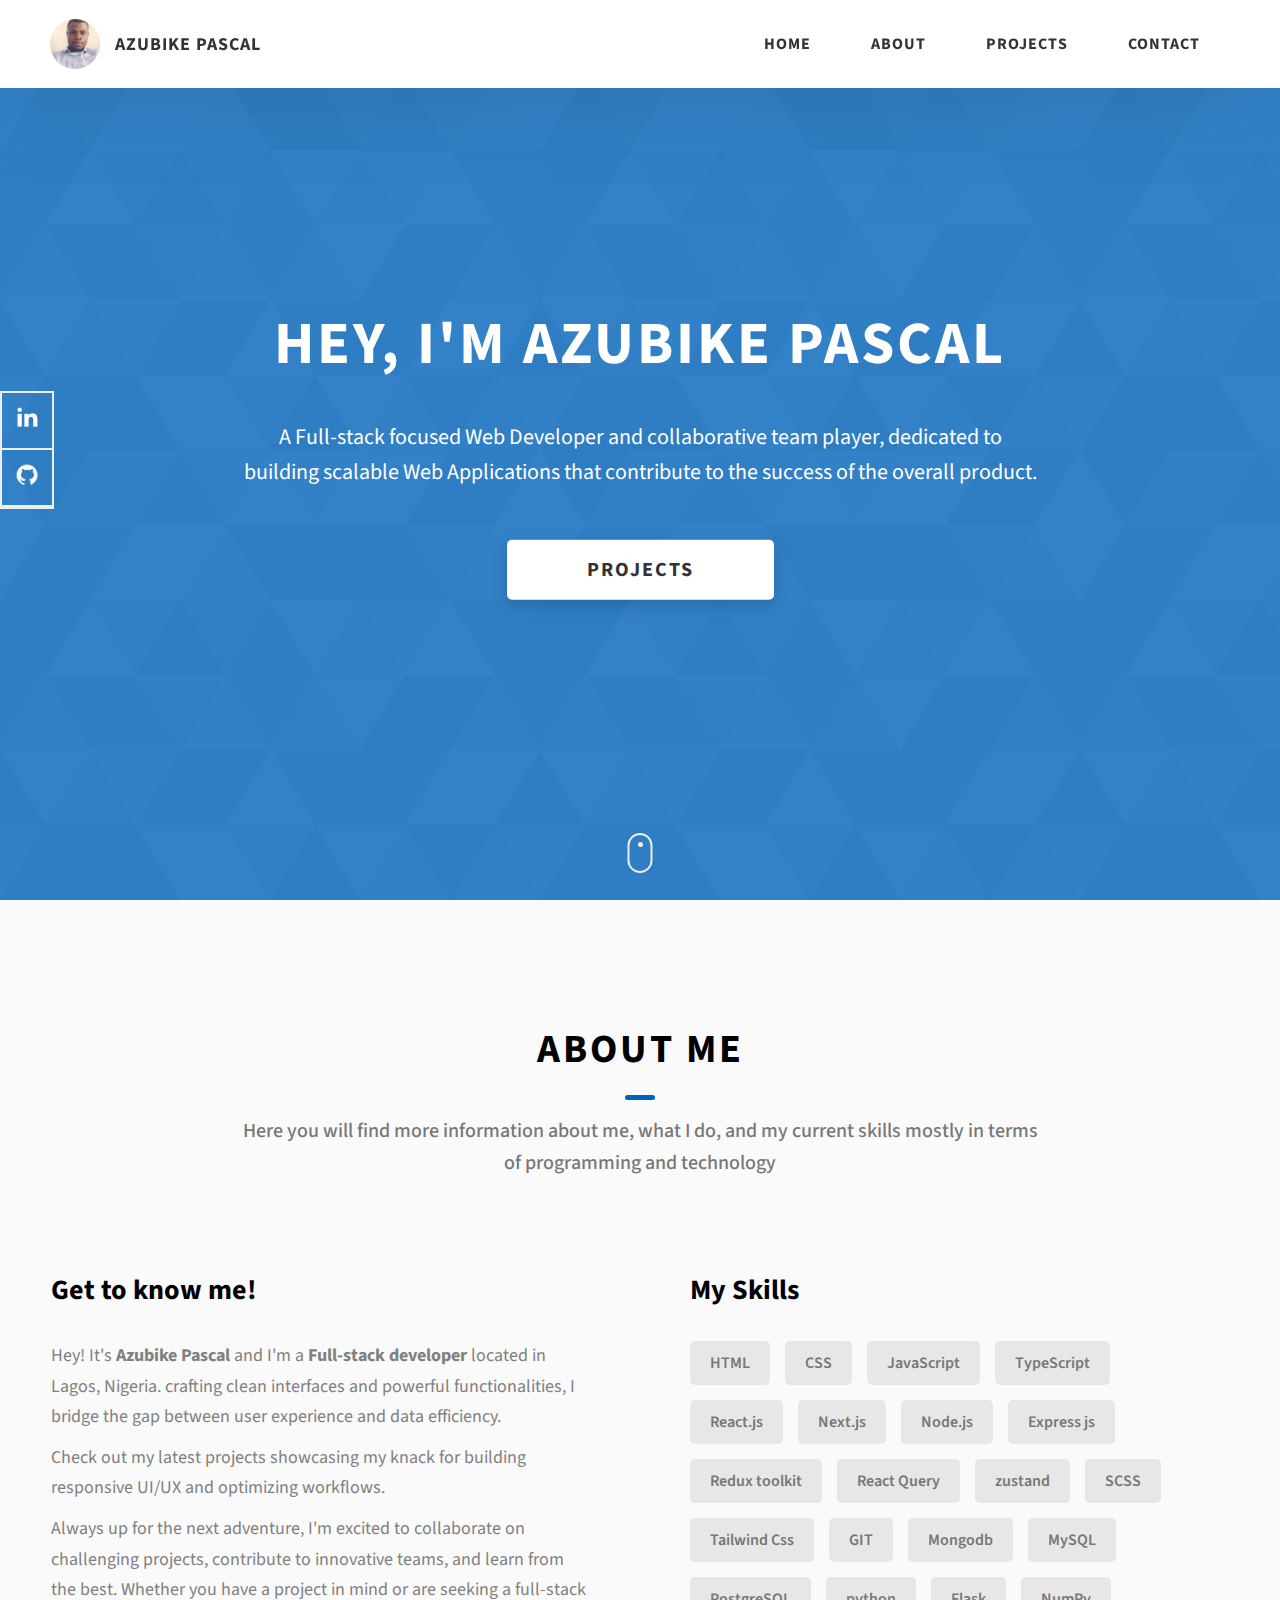
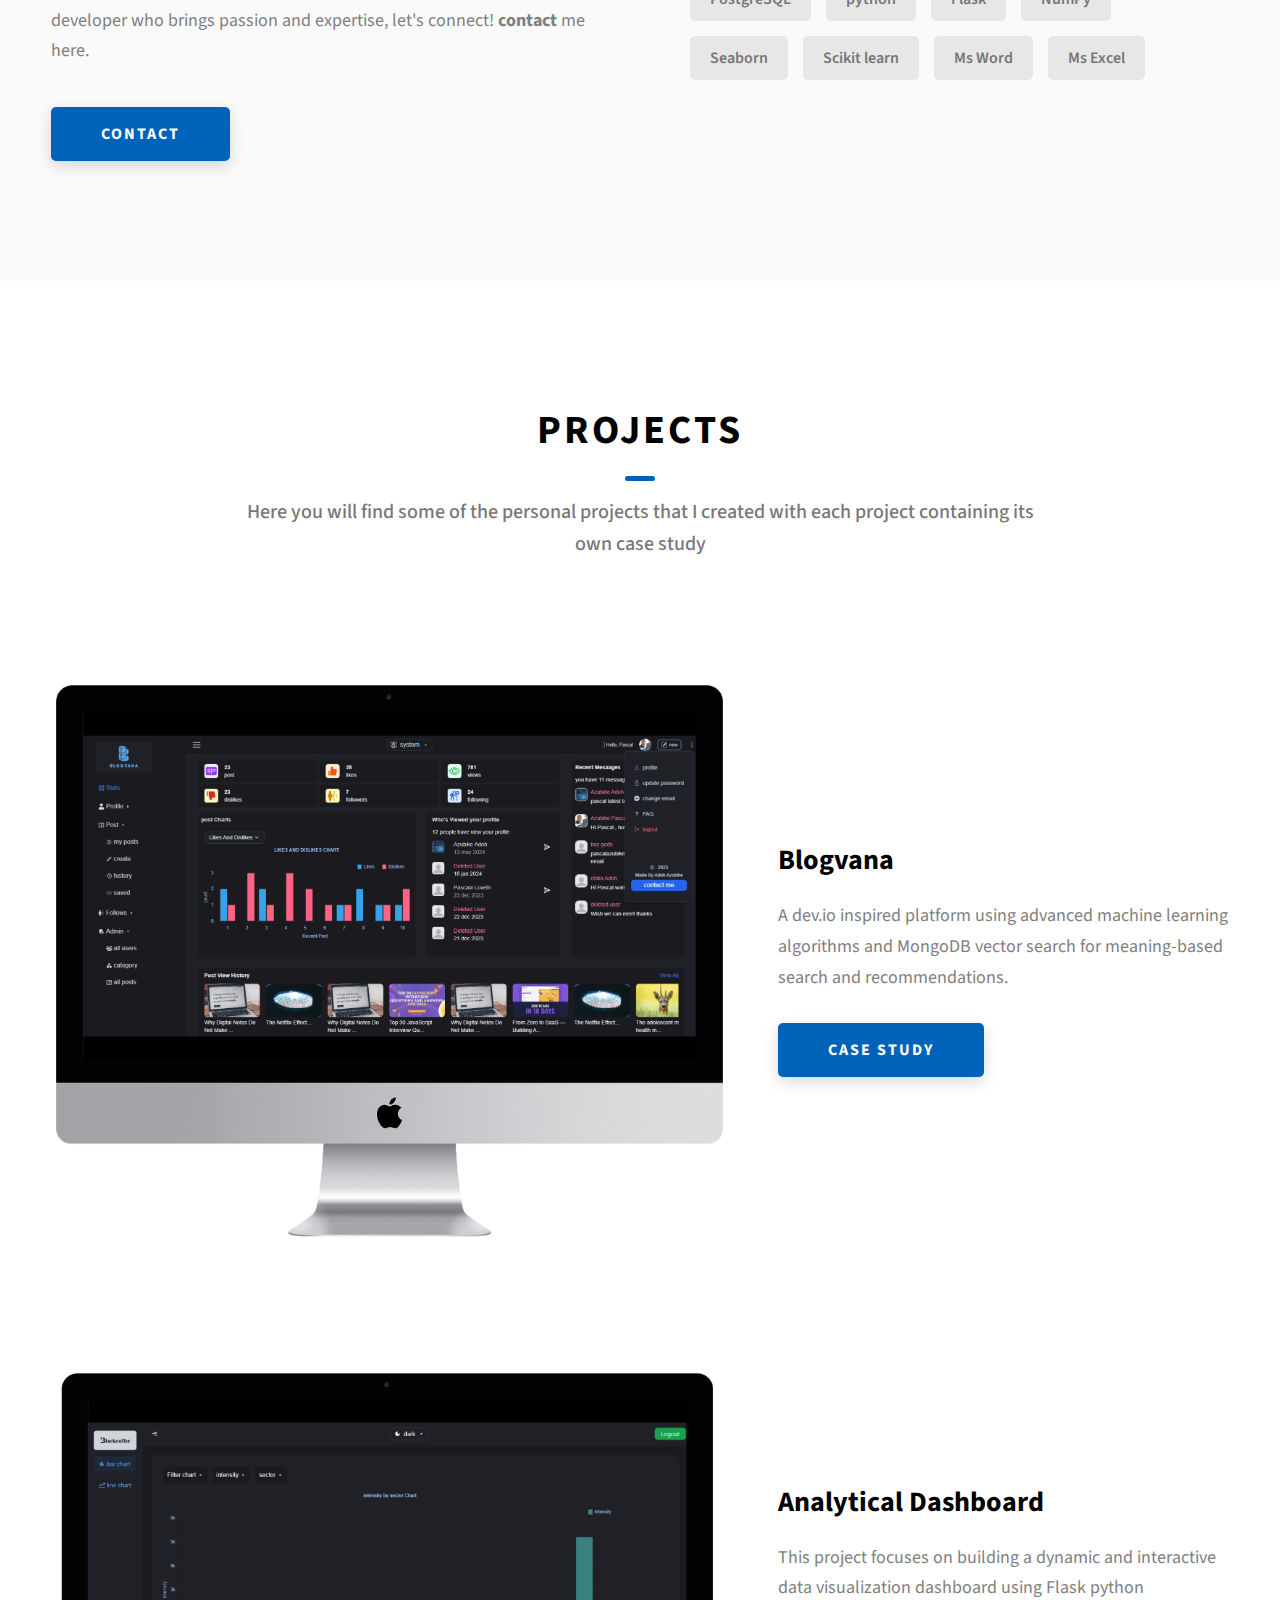
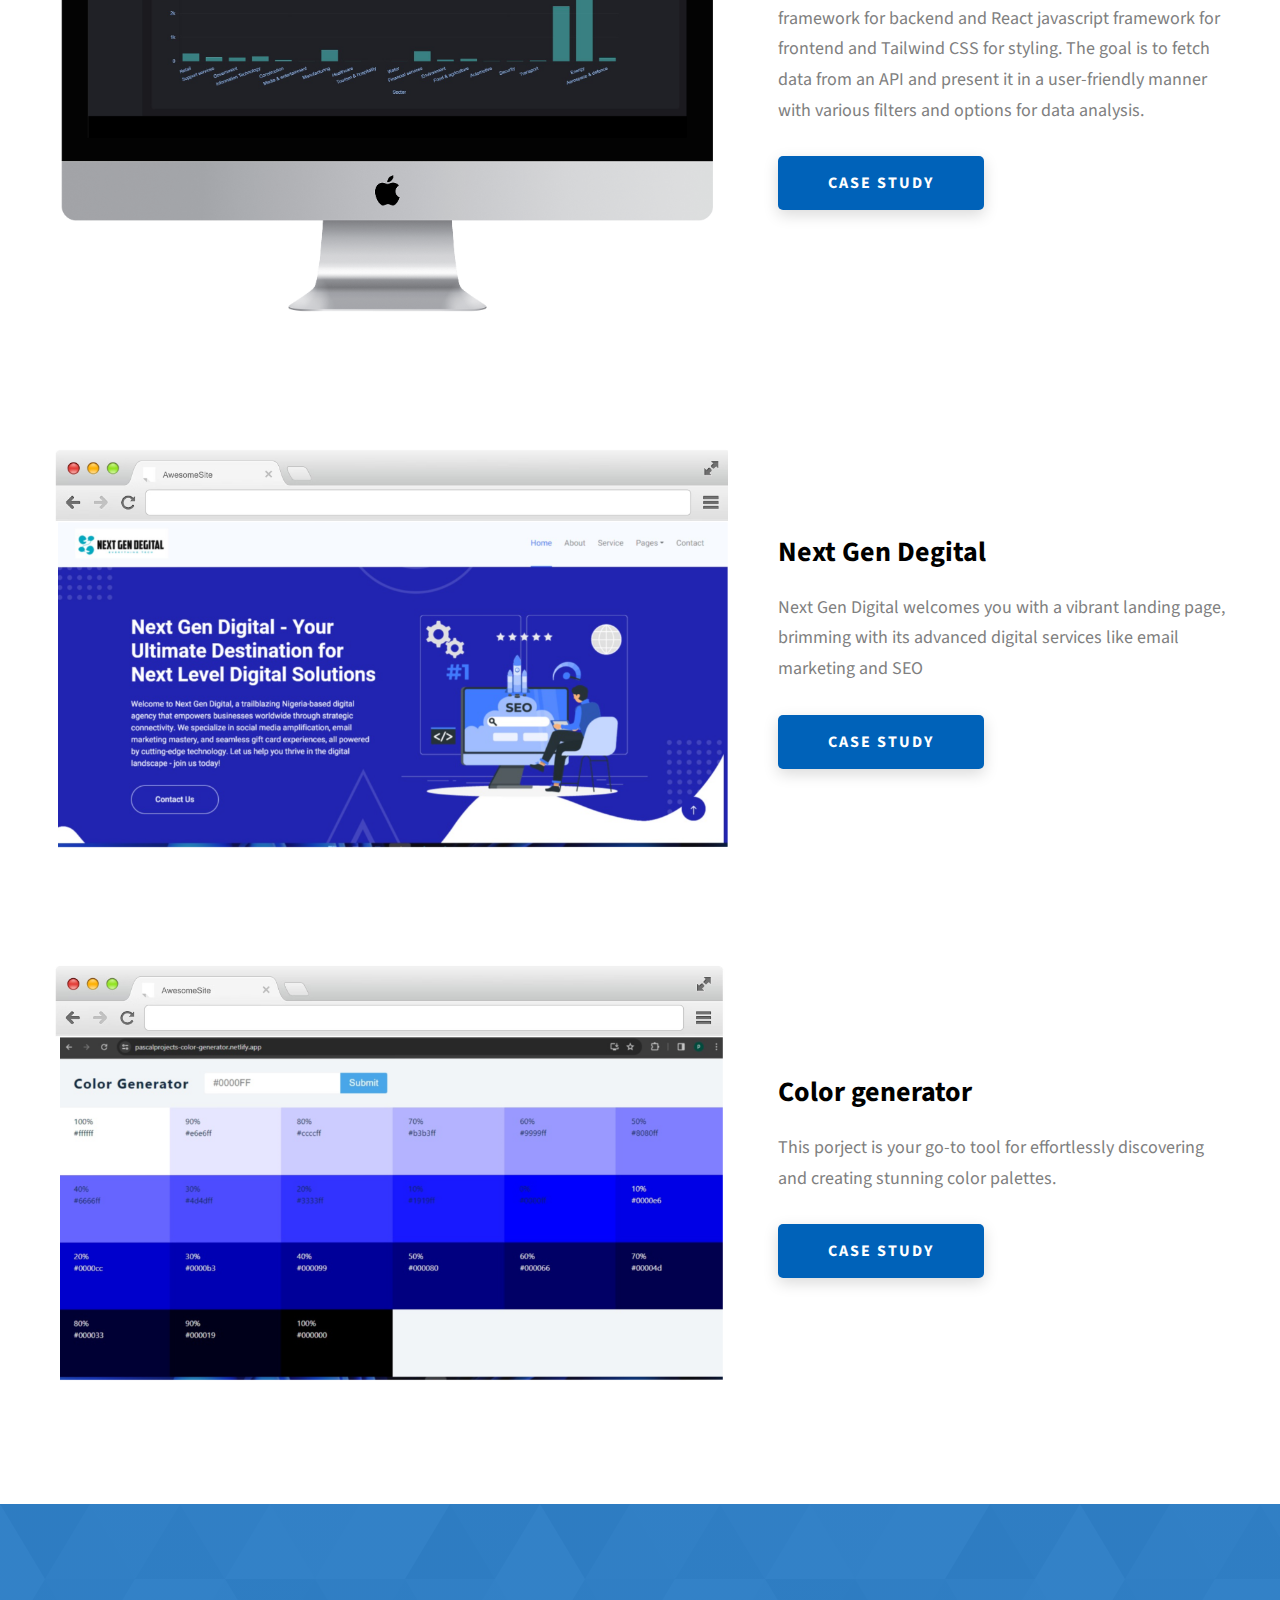
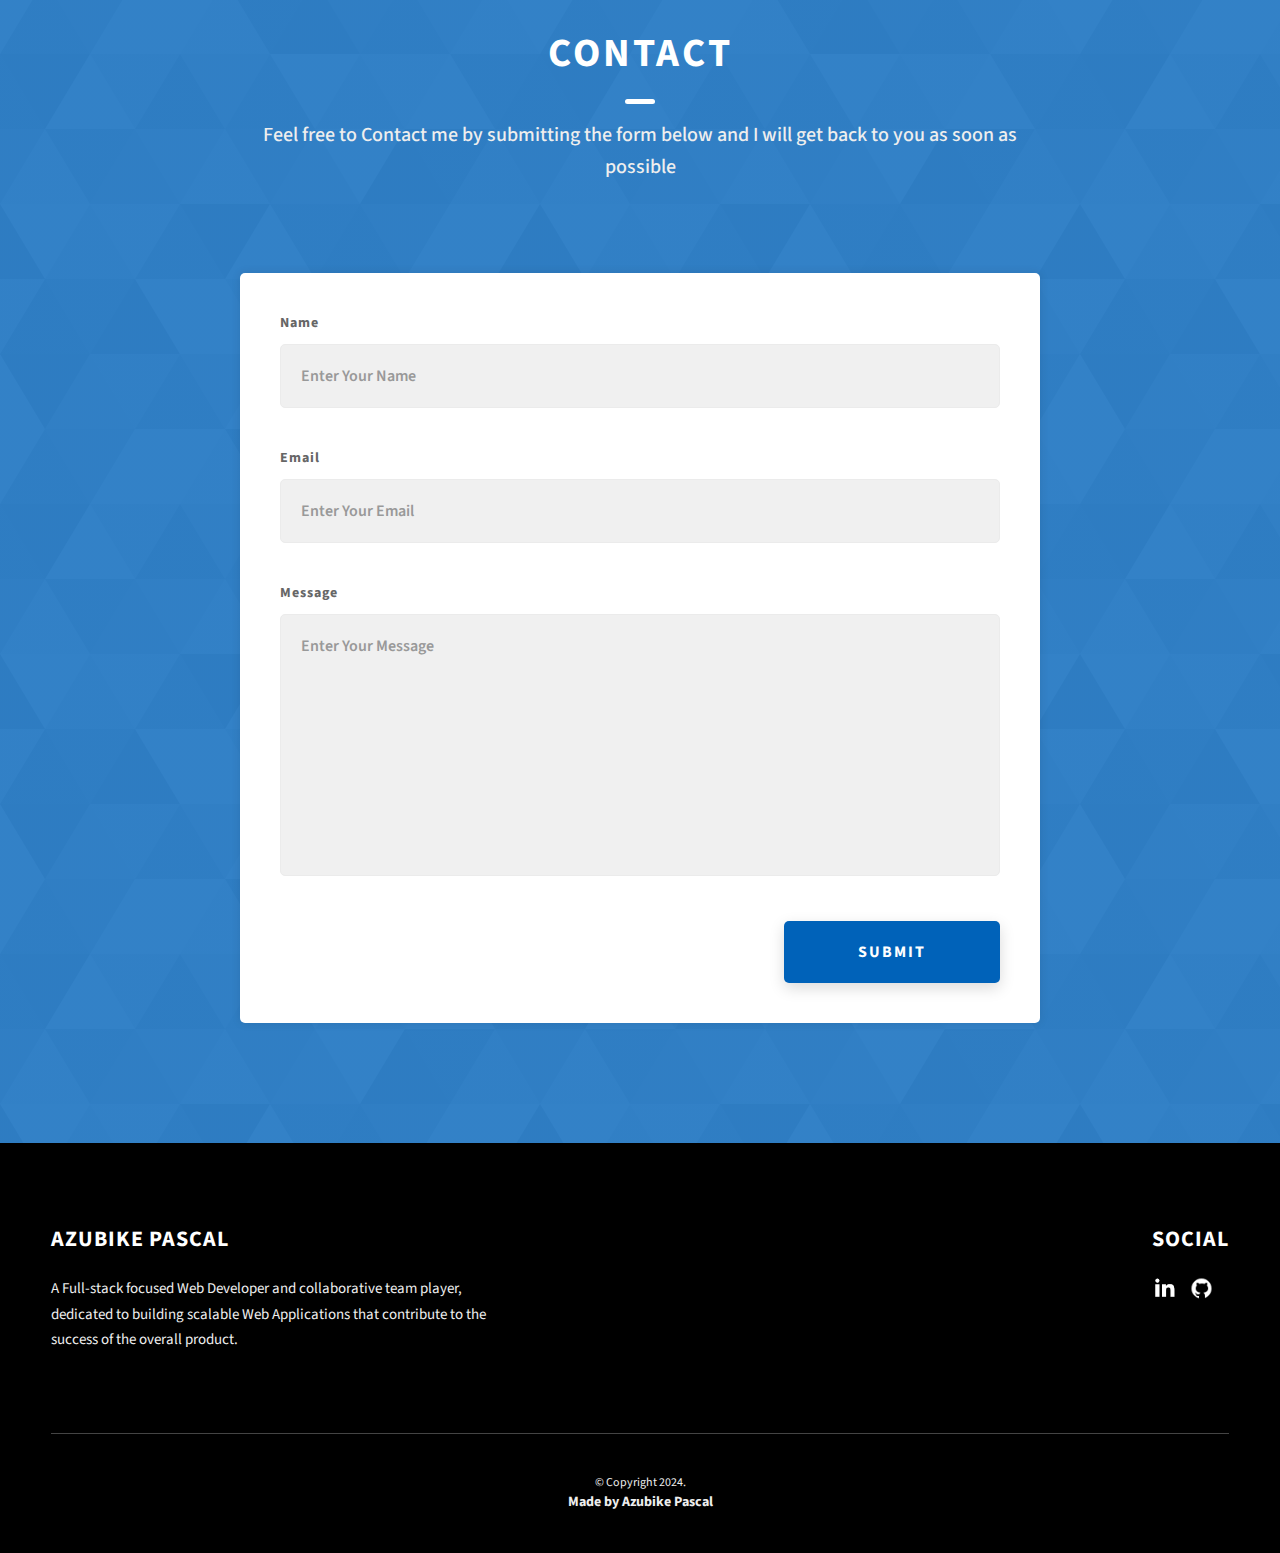
==== commit 608499b6: "Update index.html" ====
--- a/index.html
+++ b/index.html
@@ -175,20 +175,27 @@
               <div class="skills__skill">HTML</div>
               <div class="skills__skill">CSS</div>
               <div class="skills__skill">JavaScript</div>
-              <div class="skills__skill">React</div>
+              <div class="skills__skill">TypeScript</div>
+              <div class="skills__skill">React.js</div>
+              <div class="skills__skill">Next.js</div>
+              <div class="skills__skill">Node.js</div>
+              <div class="skills__skill">Express js</div>
+              <div class="skills__skill">Redux toolkit</div>
+              <div class="skills__skill">React Query</div>
+              <div class="skills__skill">zustand</div>
               <div class="skills__skill">SCSS</div>
+               <div class="skills__skill">Tailwind Css</div>
               <div class="skills__skill">GIT</div>
-              <div class="skills__skill">Tailwind Css</div>
-              <div class="skills__skill">Redux toolkit</div>
-              <div class="skills__skill">Node js</div>
               <div class="skills__skill">Mongodb</div>
-              <div class="skills__skill">Express js</div>
-              <div class="skills__skill">Ms Excel</div>
+              <div class="skills__skill">MySQL</div>
+              <div class="skills__skill">PostgreSQL</div>
               <div class="skills__skill">python</div>
+              <div class="skills__skill">Flask</div>
               <div class="skills__skill">NumPy</div>
               <div class="skills__skill">Seaborn</div>
               <div class="skills__skill">Scikit learn</div>
               <div class="skills__skill">Ms Word</div>
+              <div class="skills__skill">Ms Excel</div>
             </div>
           </div>
         </div>
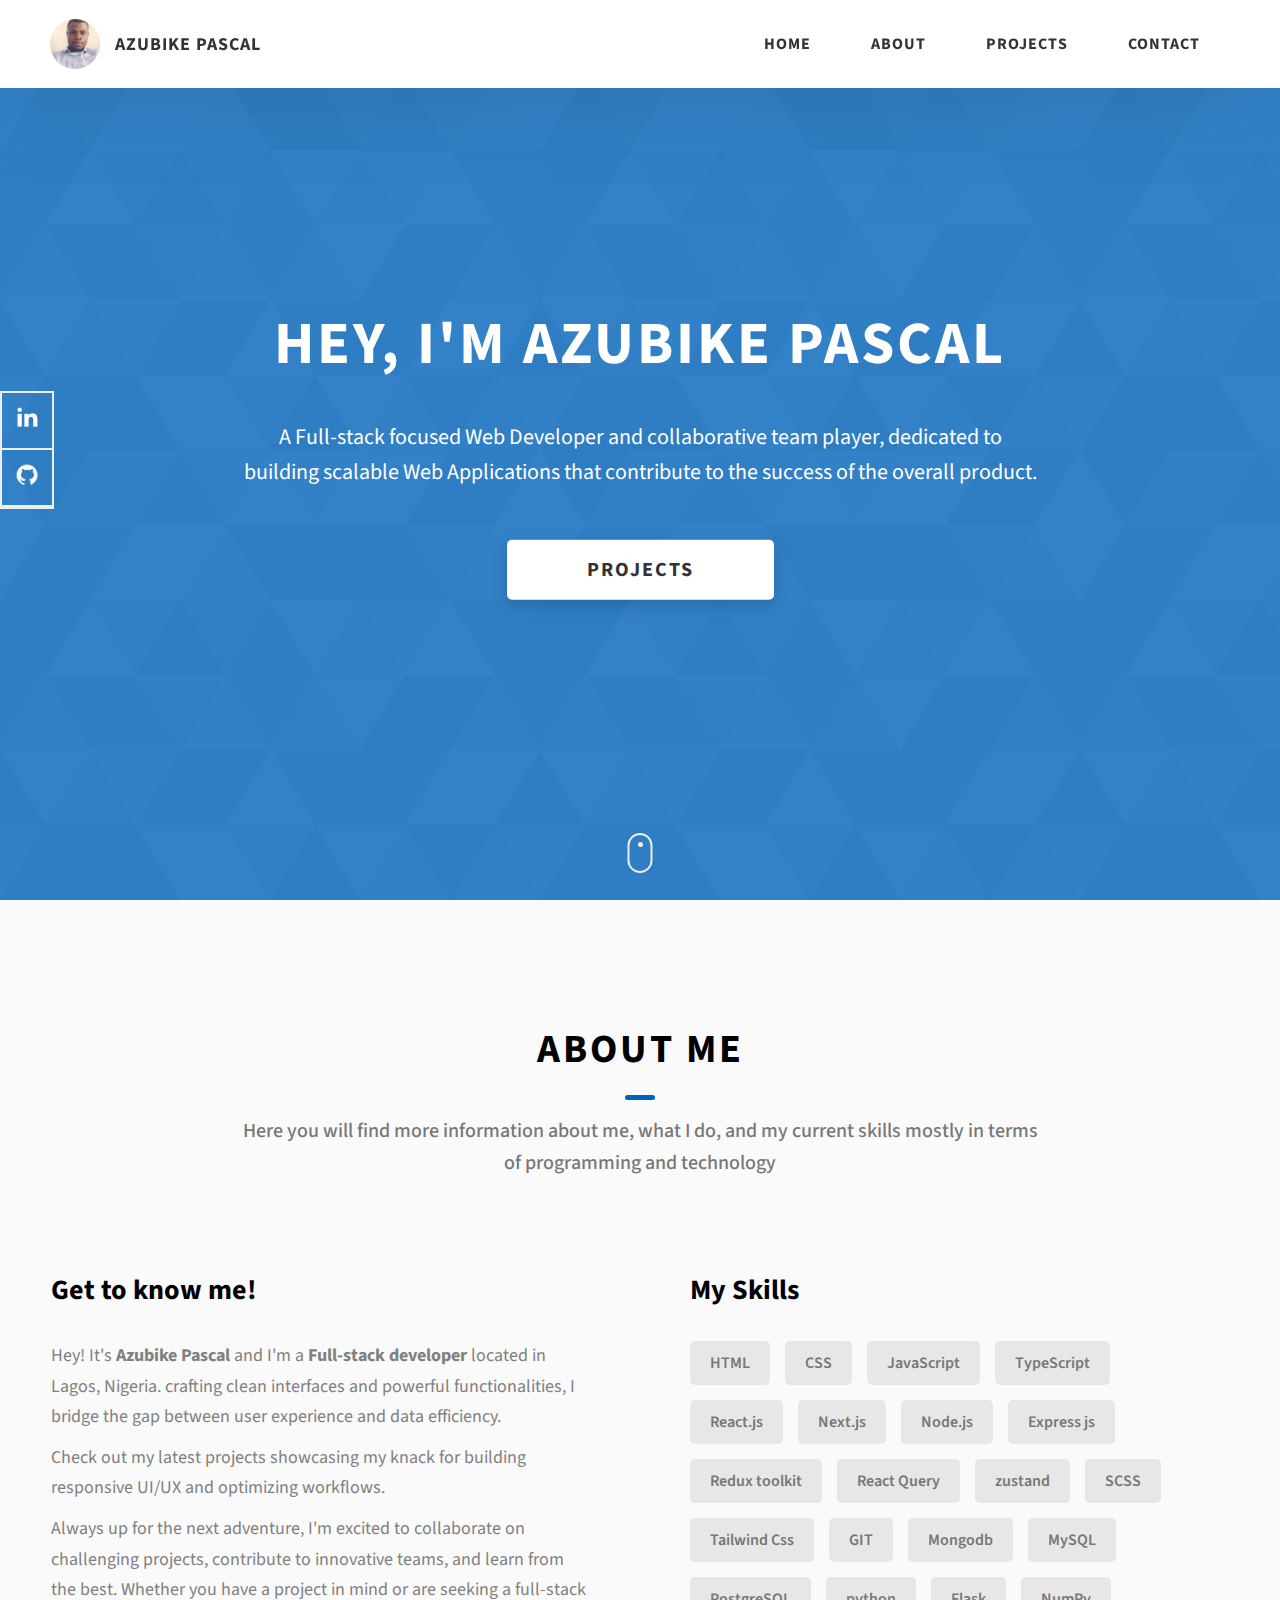
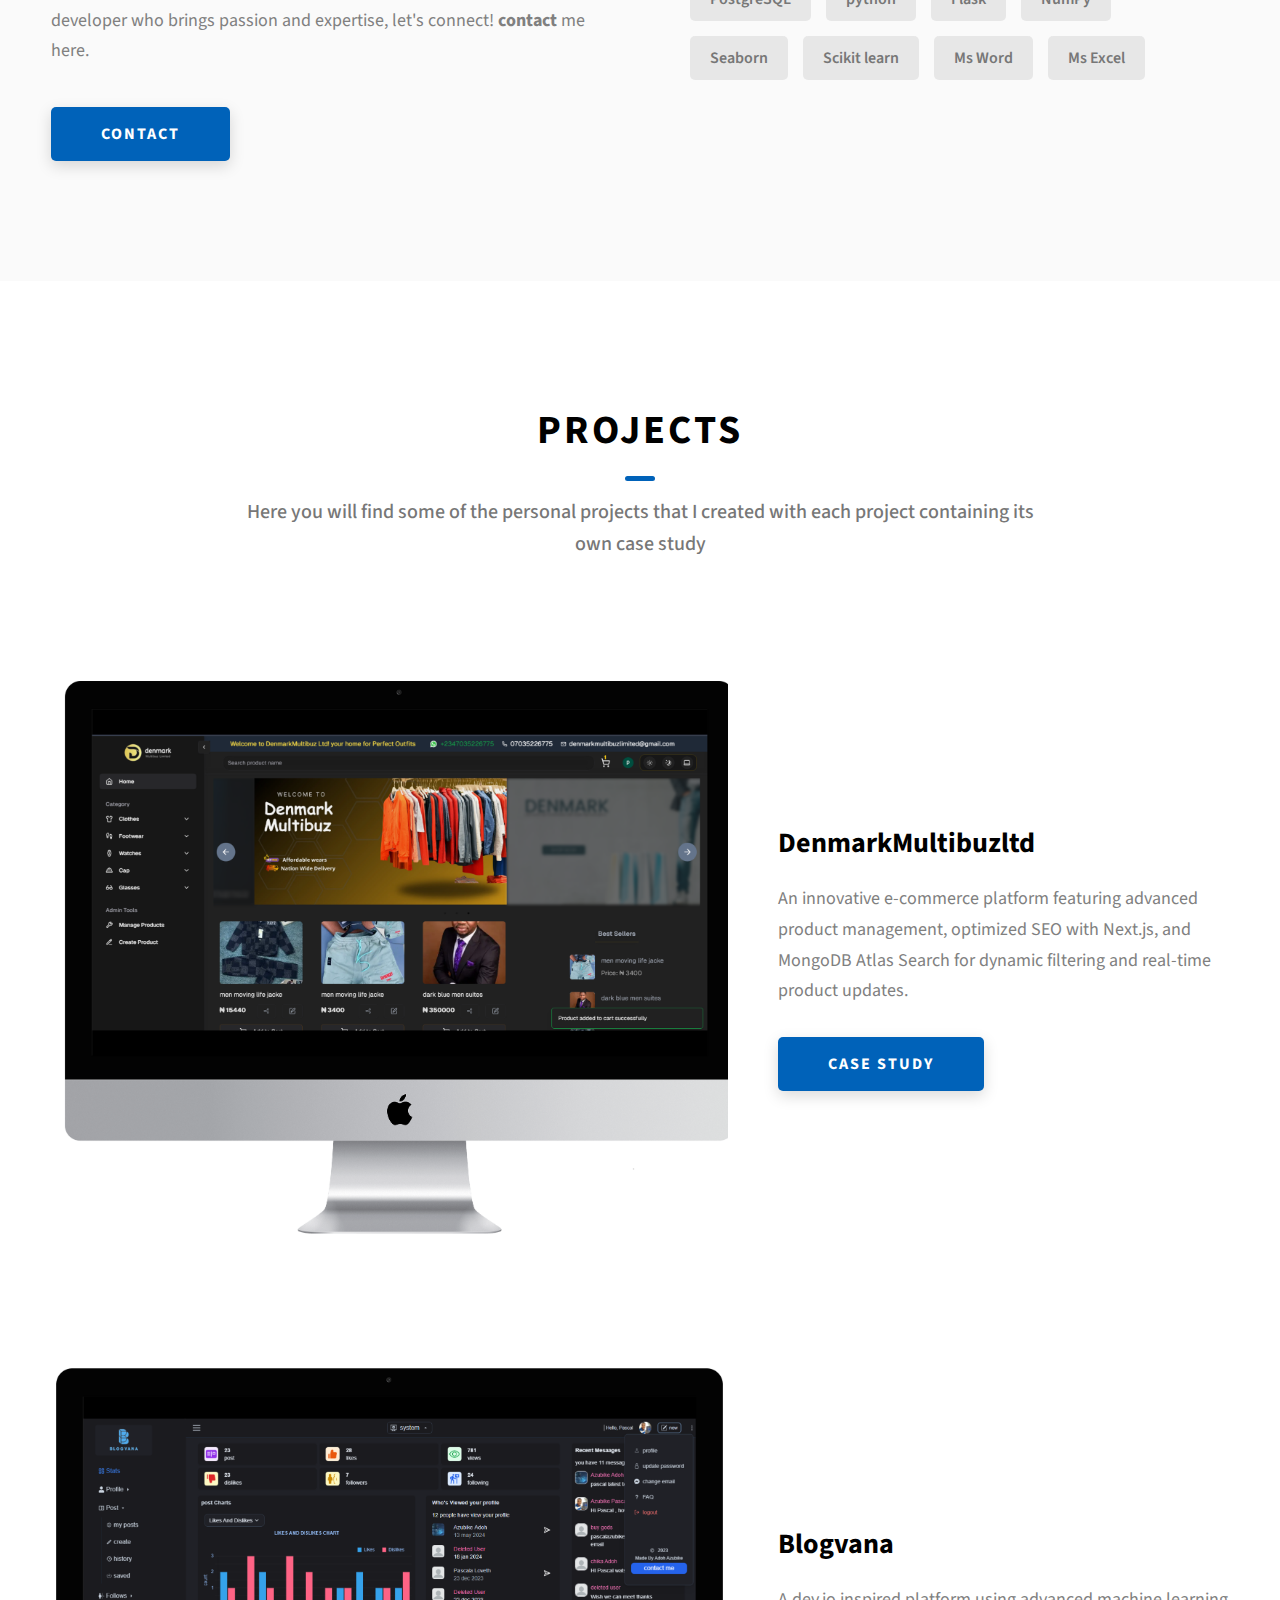
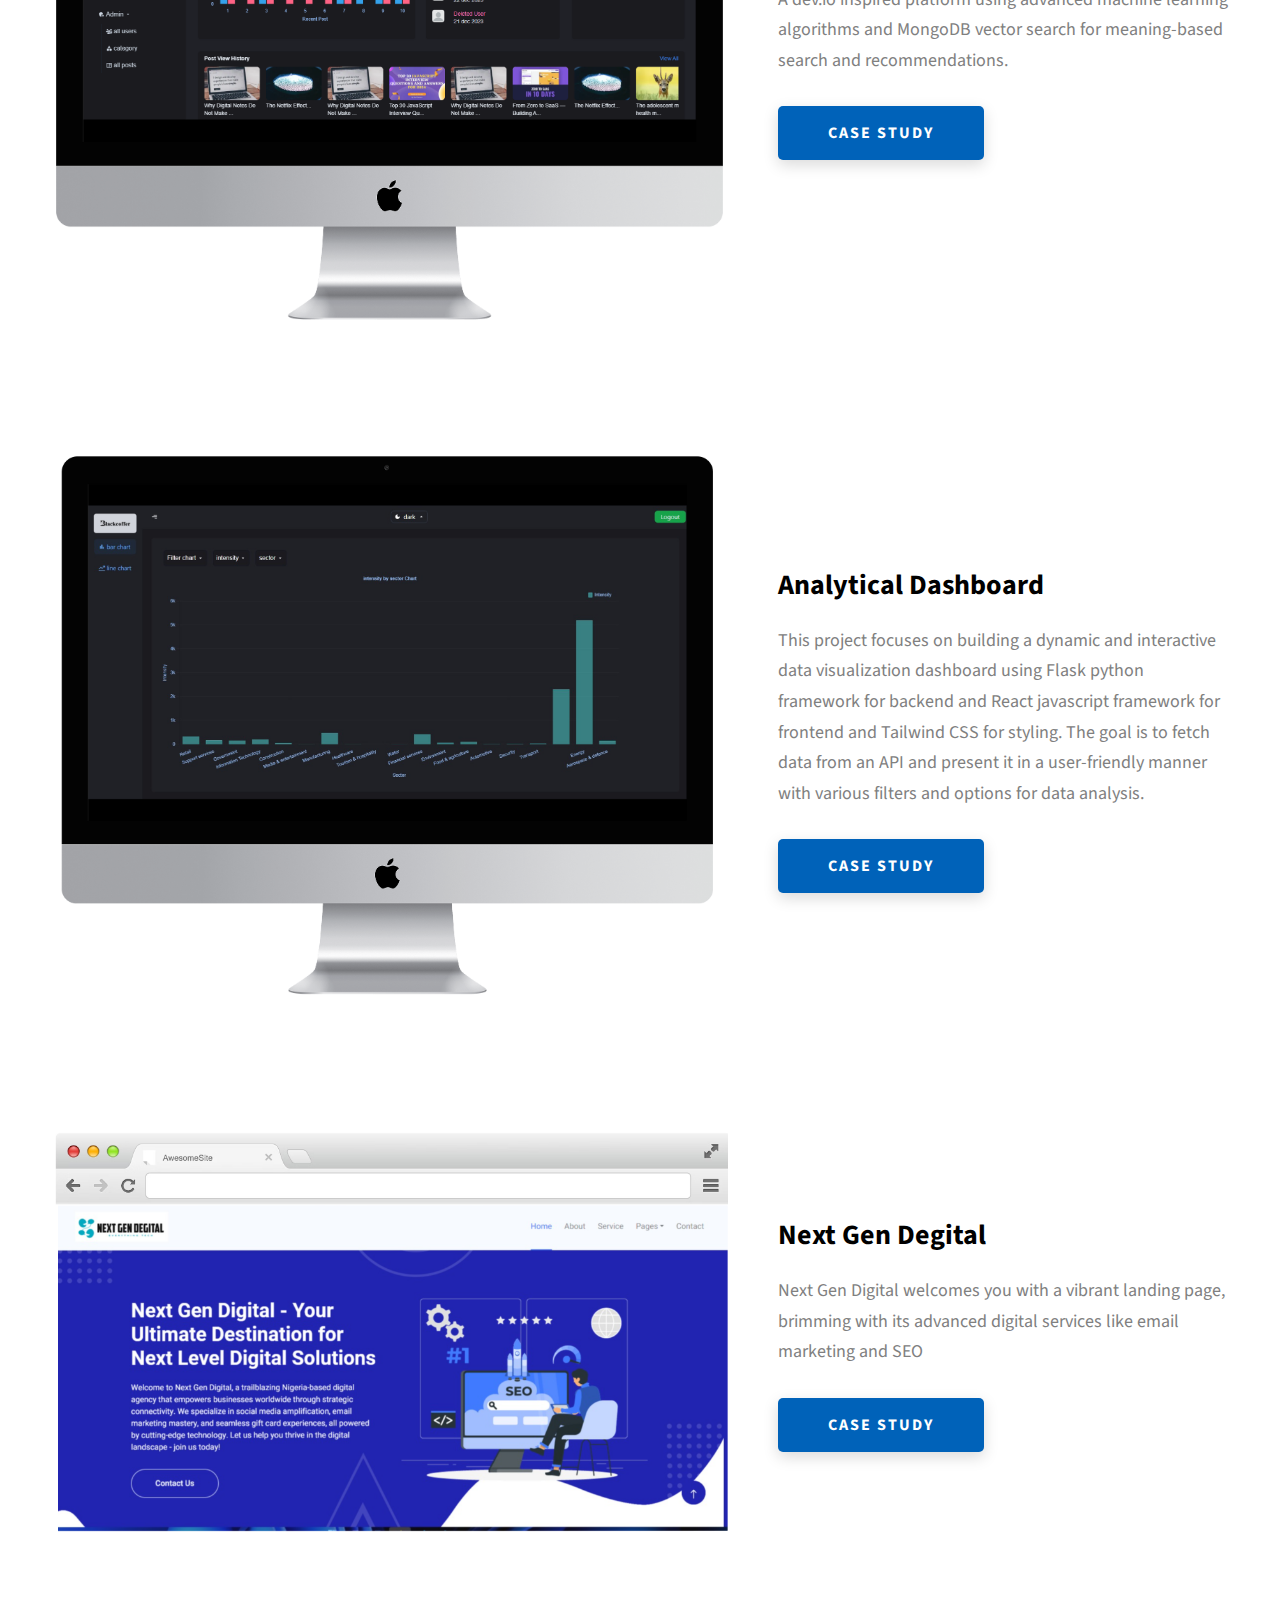
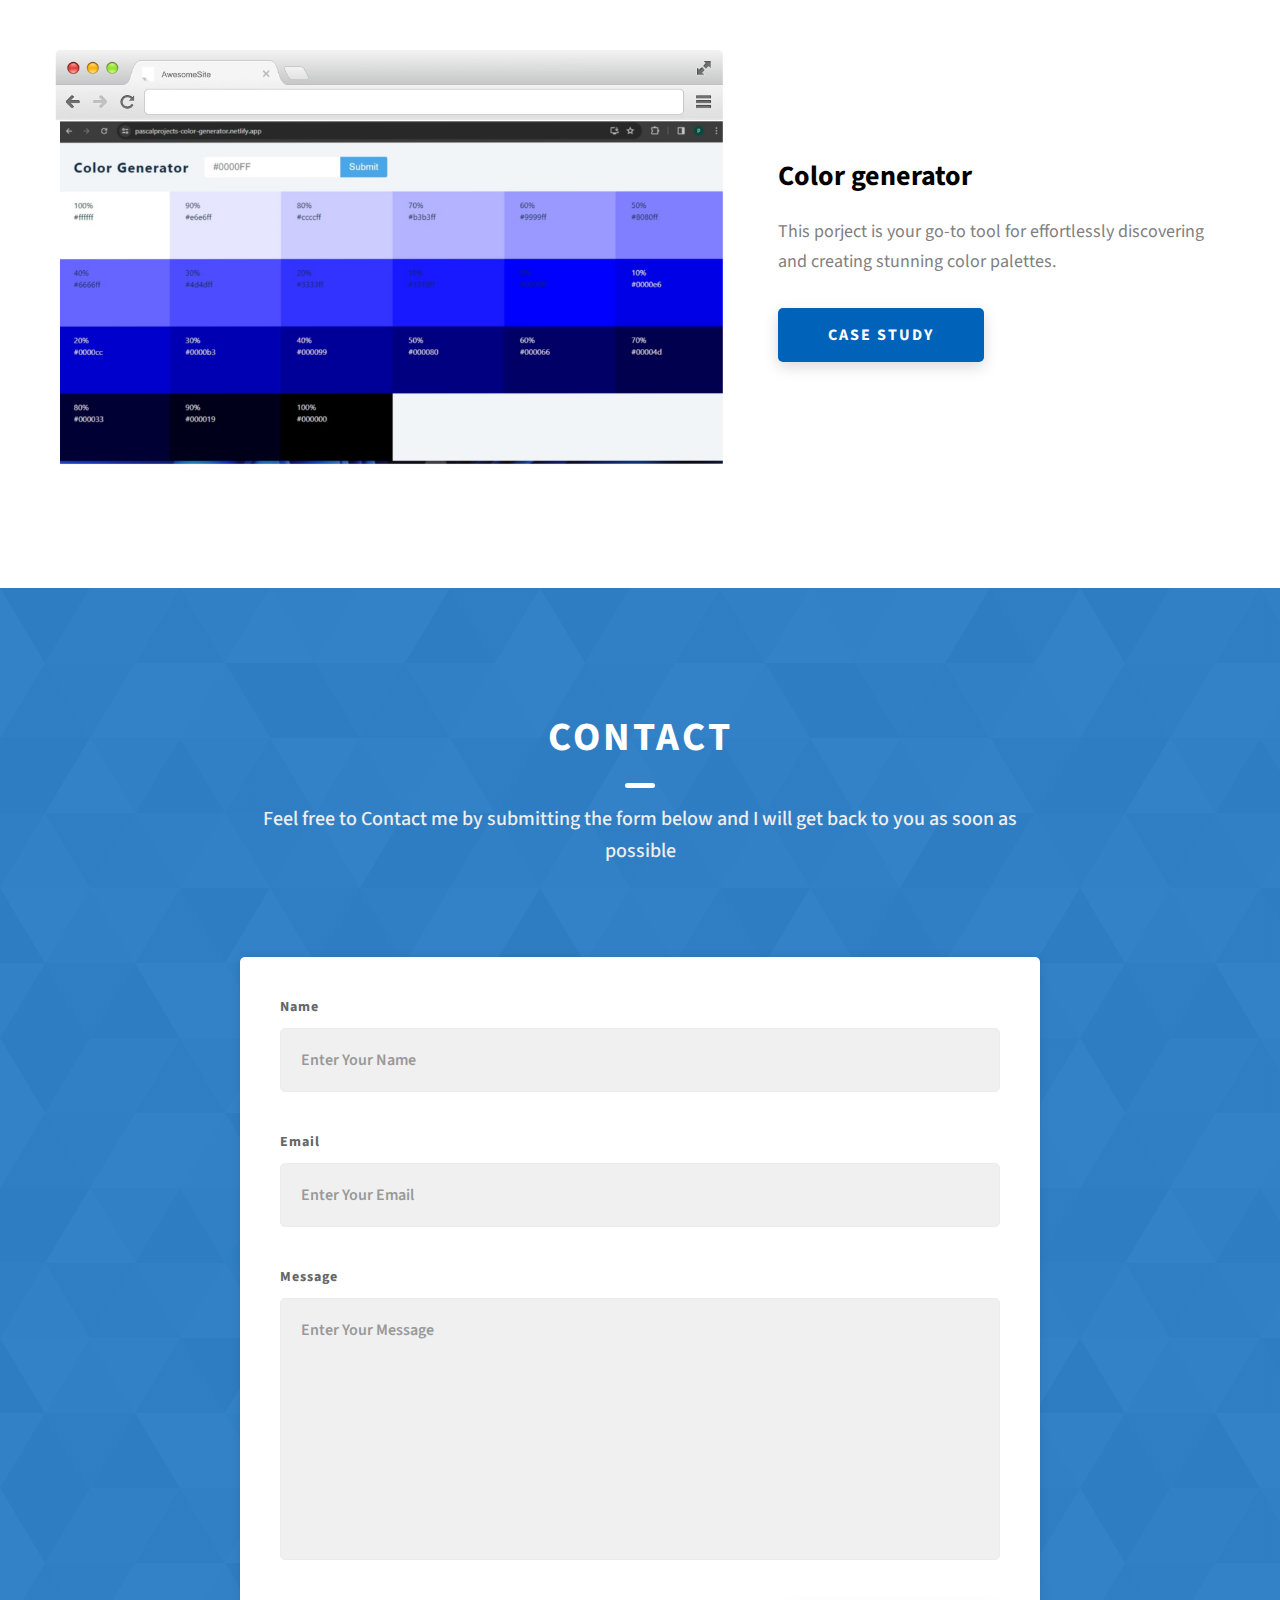
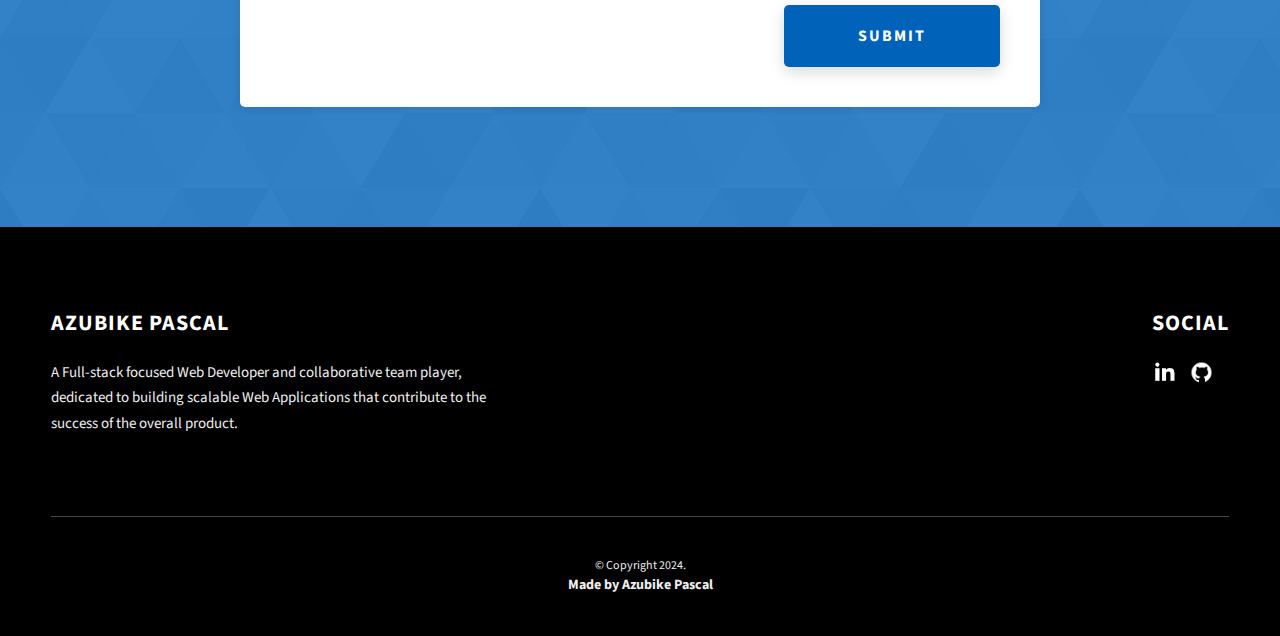
==== commit 0b629be5: "added denmark website to portfolio" ====
--- a/index.html
+++ b/index.html
@@ -184,7 +184,7 @@
               <div class="skills__skill">React Query</div>
               <div class="skills__skill">zustand</div>
               <div class="skills__skill">SCSS</div>
-               <div class="skills__skill">Tailwind Css</div>
+              <div class="skills__skill">Tailwind Css</div>
               <div class="skills__skill">GIT</div>
               <div class="skills__skill">Mongodb</div>
               <div class="skills__skill">MySQL</div>
@@ -212,6 +212,32 @@
         </h2>
 
         <div class="projects__content">
+          <!-- denmarkmultibuzltd///////////////////////////////////////////////// -->
+          <div class="projects__row">
+            <div class="projects__row-img-cont">
+              <img
+                src="./assets/png/denmark-front.png"
+                alt="Software Screenshot"
+                class="projects__row-img"
+              />
+            </div>
+            <div class="projects__row-content">
+              <h3 class="projects__row-content-title">DenmarkMultibuzltd</h3>
+              <p class="projects__row-content-desc">
+                An innovative e-commerce platform featuring advanced product
+                management, optimized SEO with Next.js, and MongoDB Atlas Search
+                for dynamic filtering and real-time product updates.
+              </p>
+              <a
+                href="./project-5.html"
+                class="btn btn--med btn--theme dynamicBgClr"
+                >Case Study</a
+              >
+            </div>
+          </div>
+
+          <!-- blogvana/////////////////////////////////////////////// -->
+
           <div class="projects__row">
             <div class="projects__row-img-cont">
               <img
